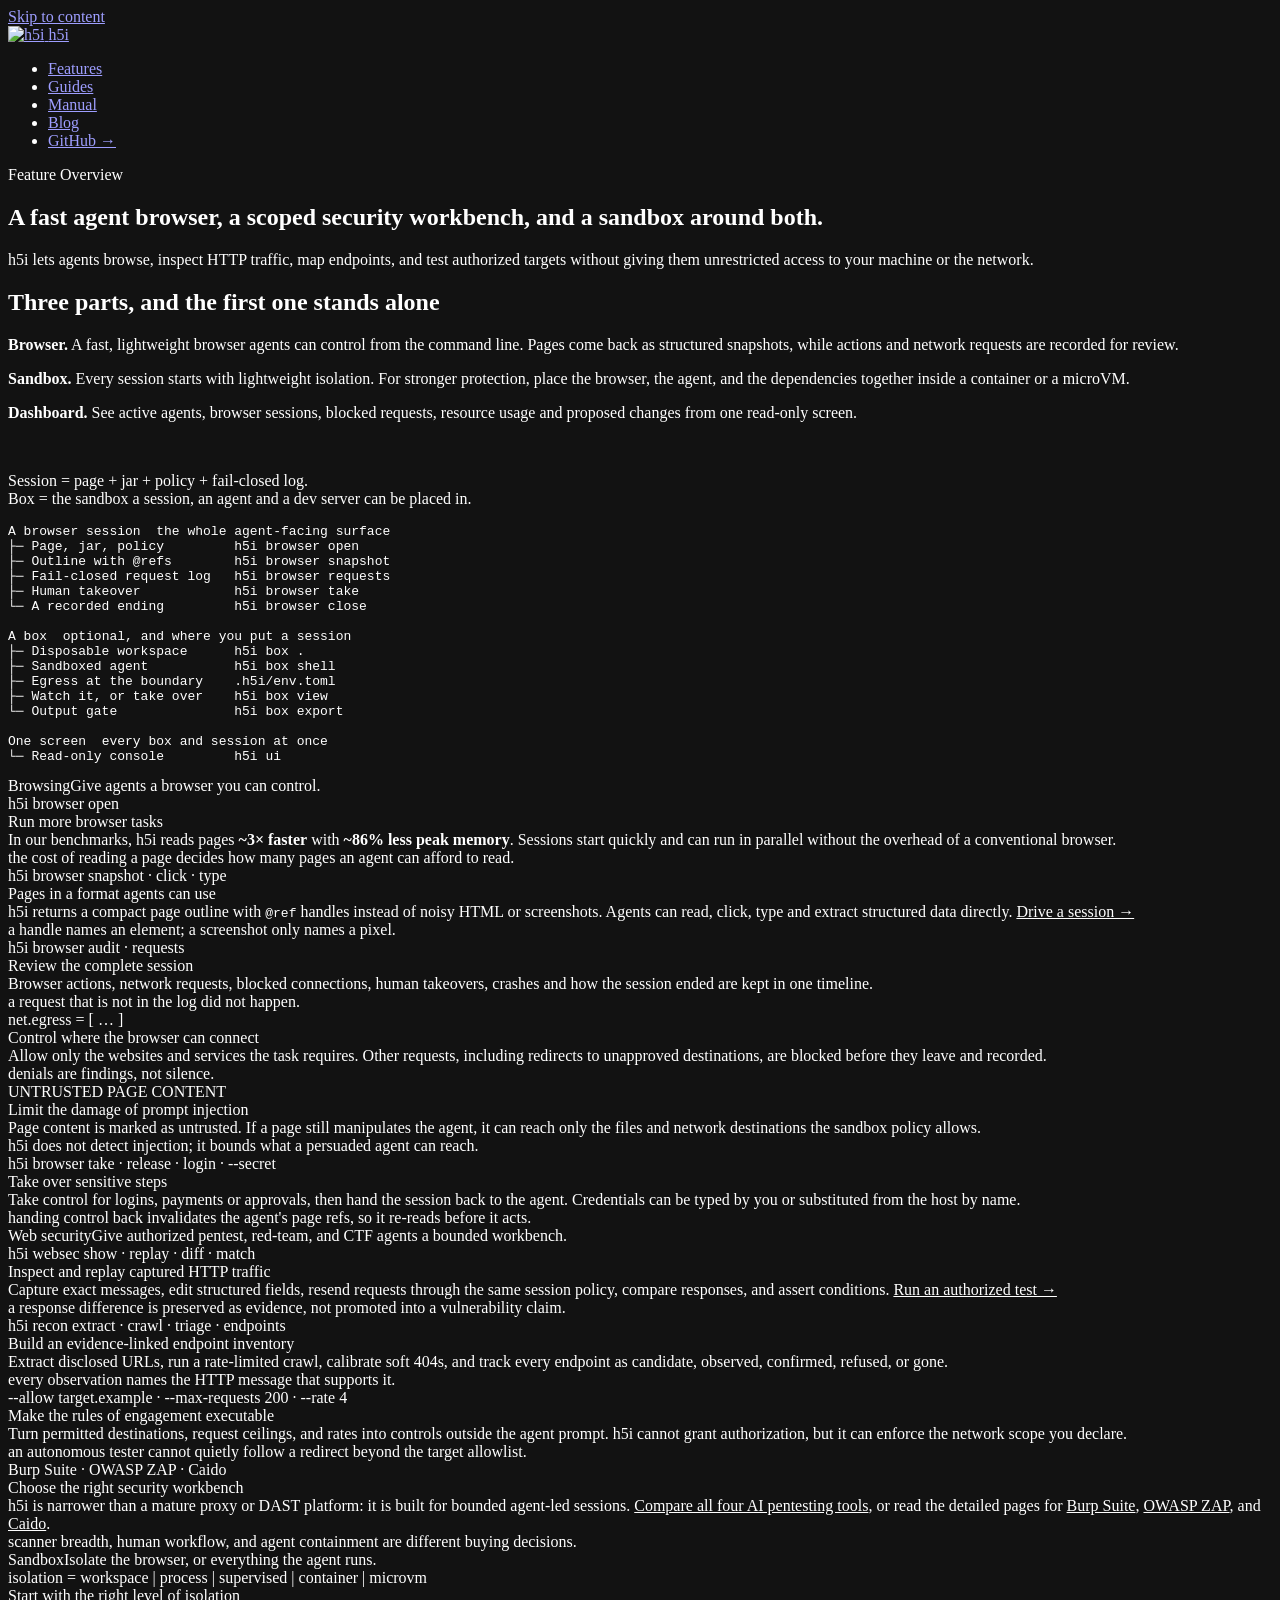
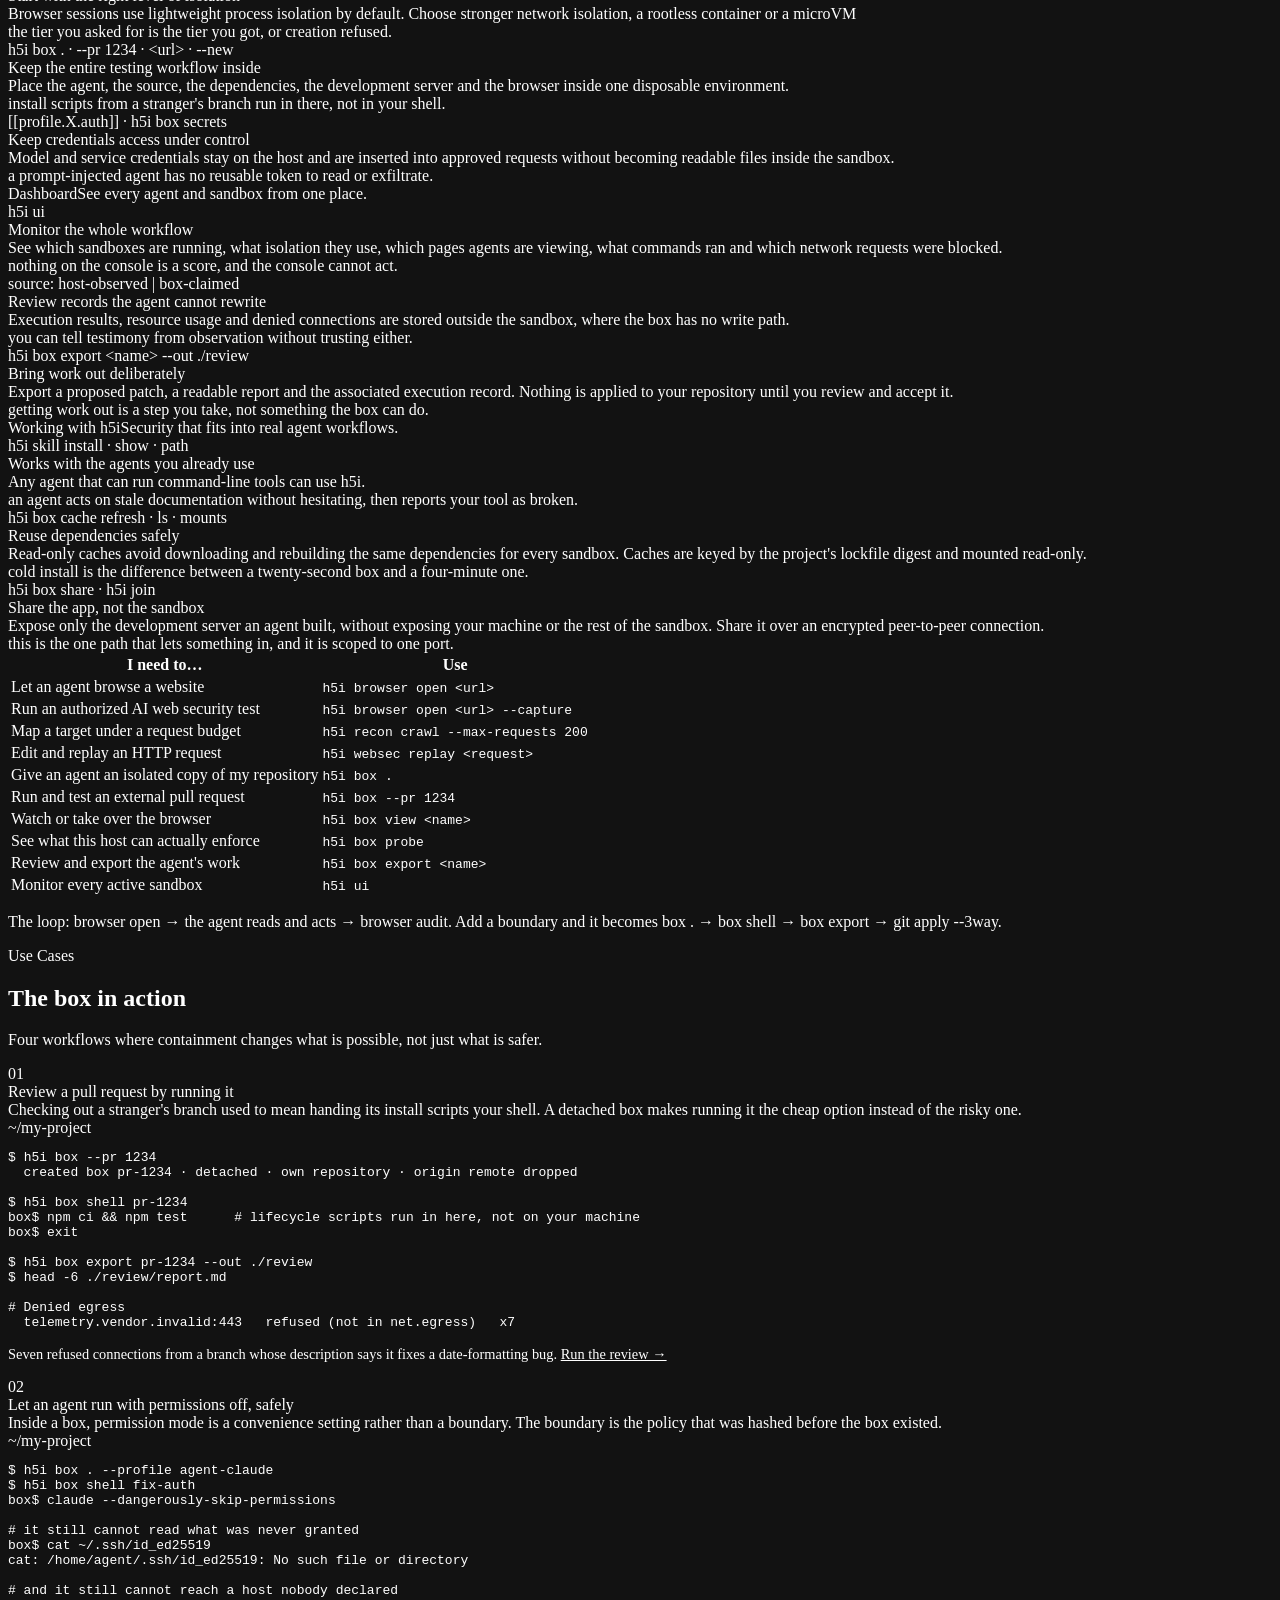
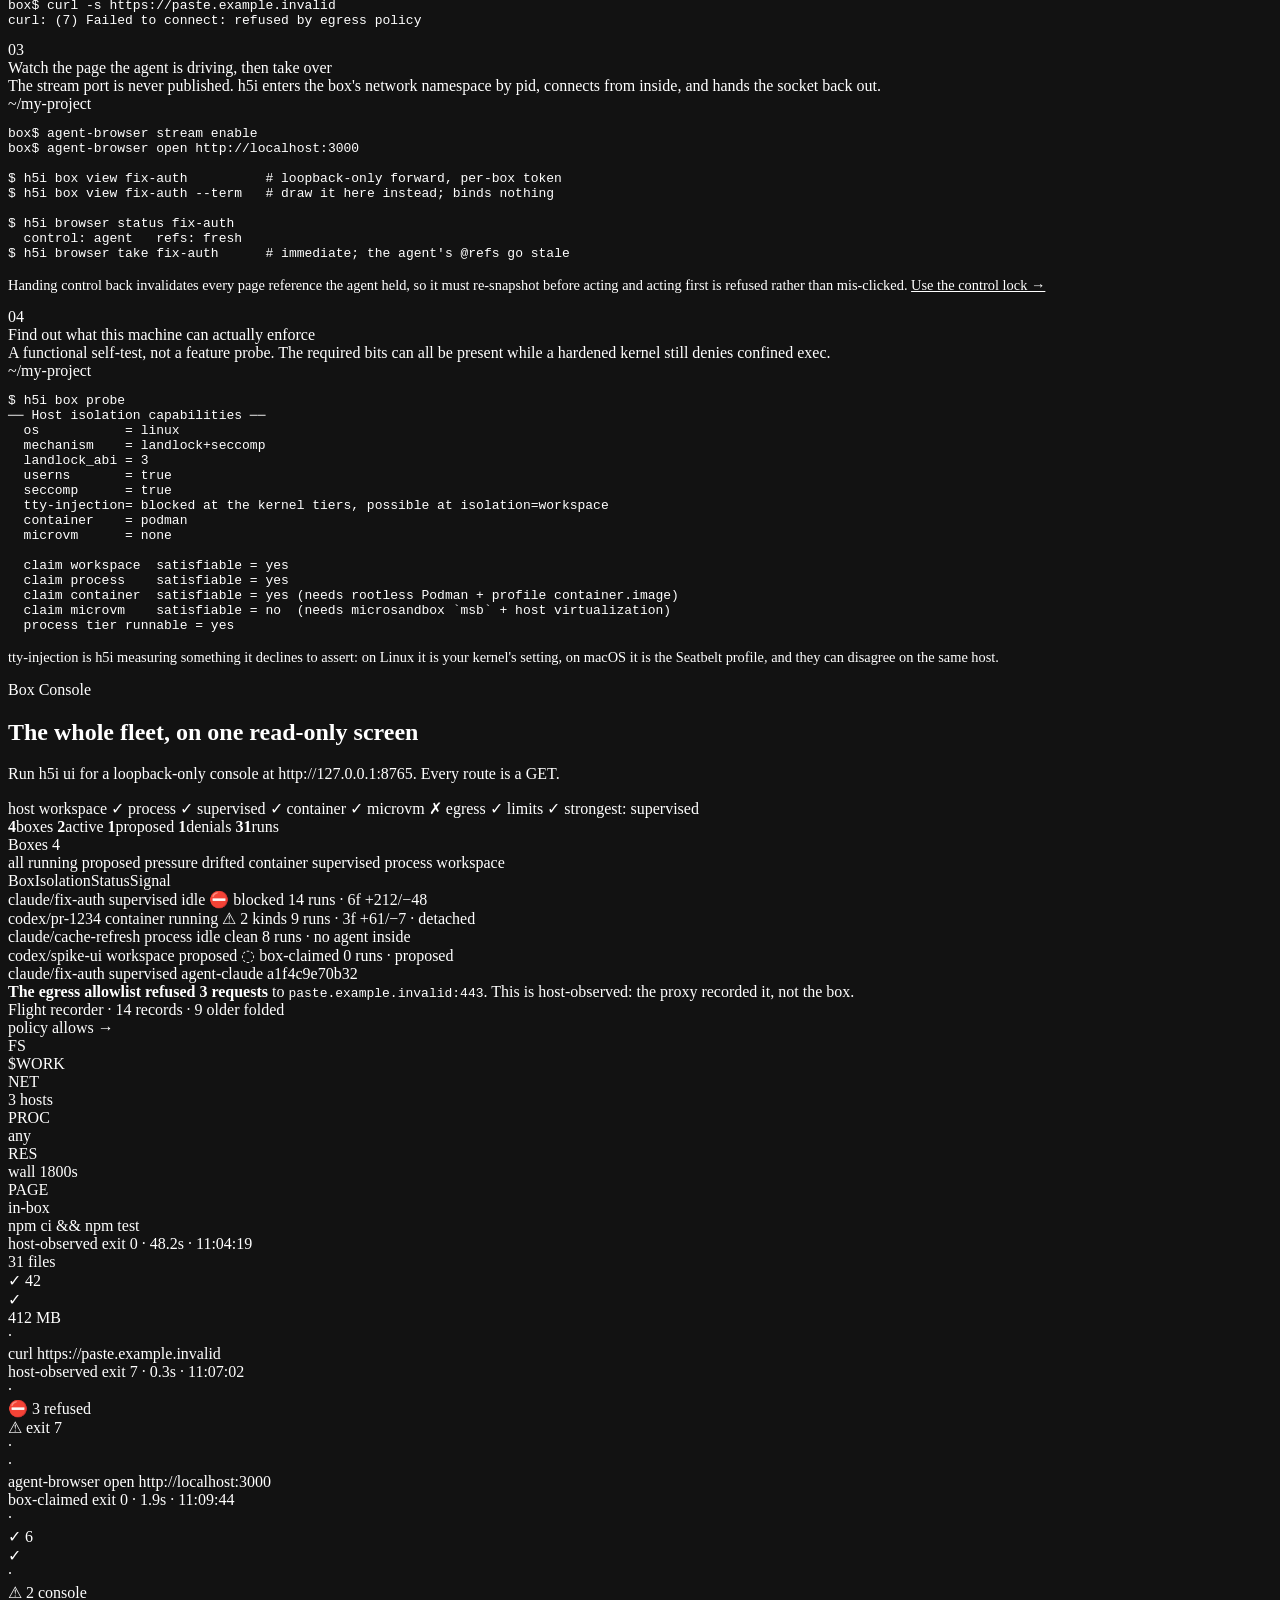
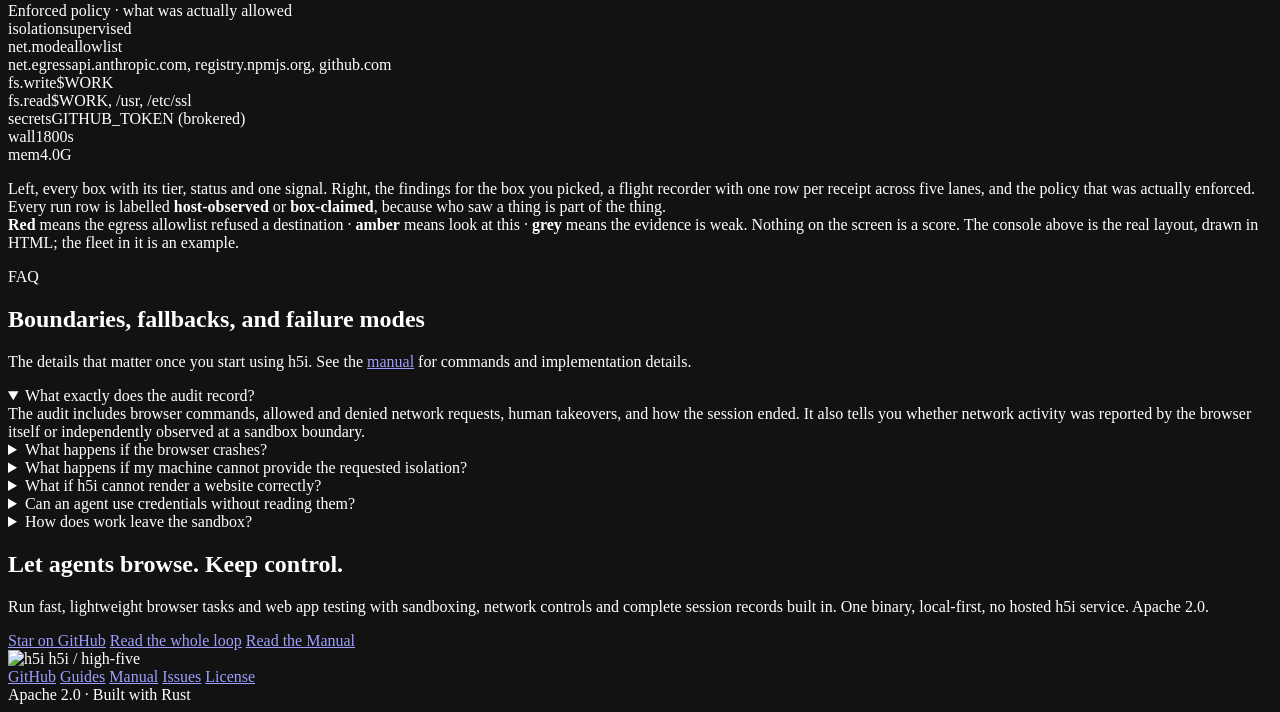
==== docs/features/index.html @ 0cb616af "add blog posts" ====
<!DOCTYPE html>
<html lang="en">
<head>
  <meta charset="UTF-8">
  <meta name="viewport" content="width=device-width, initial-scale=1.0">
  <title>h5i features: agent browser and web security testing</title>
  <meta name="description" content="A browser and HTTP workbench for AI agents: scoped web security testing, evidence-linked recon, request replay, sandboxing, and auditable sessions.">
  <meta name="keywords" content="agent browser, ai web security testing, ai pentesting, red team ai agent, ctf agent, hacking agent sandbox, Burp Suite alternative for agents, OWASP ZAP alternative, Caido alternative, HTTP request replay, endpoint recon, agent sandbox, egress allowlist, prompt injection containment">
  <meta name="author" content="h5i-dev">
  <meta name="theme-color" content="#D21C1C">
  <meta name="color-scheme" content="dark">
  <meta name="robots" content="index, follow, max-image-preview:large, max-snippet:-1">
  <meta name="application-name" content="h5i">
  <link rel="canonical" href="https://h5i.dev/features/">
  <link rel="sitemap" type="application/xml" href="/sitemap.xml">
  <link rel="icon" type="image/png" href="/_static/logo.png">
  <link rel="apple-touch-icon" href="/_static/logo.png">
  <link rel="preload" as="image" href="/_static/logo.png" fetchpriority="high">

  <!-- Open Graph -->
  <meta property="og:type" content="article">
  <meta property="og:site_name" content="h5i">
  <meta property="og:title" content="h5i features: agent browser and web security testing">
  <meta property="og:description" content="A fast, lightweight browser agents control from the command line, with pages returned as structured snapshots and every action and request recorded. Place the session in a sandbox when a task needs a tighter boundary, then review it all from one screen.">
  <meta property="og:url" content="https://h5i.dev/features/">
  <meta property="og:image" content="https://h5i.dev/_static/sandbox-ui-demo.png">
  <meta property="og:image:width" content="2293">
  <meta property="og:image:height" content="901">
  <meta property="og:image:alt" content="The h5i box console: every box with its tier, status and one signal on the left, and on the right the refused-egress finding, a flight recorder of one row per receipt across five lanes, and the policy that was actually enforced">

  <!-- Twitter Card -->
  <meta name="twitter:card" content="summary_large_image">
  <meta name="twitter:title" content="h5i features: agent browser and web security testing">
  <meta name="twitter:description" content="Read pages ~3x faster with ~86% less peak memory, control where the browser can connect, take over the sensitive steps, and review every session from one read-only dashboard.">
  <meta name="twitter:image" content="https://h5i.dev/_static/sandbox-ui-demo.png">
  <meta name="twitter:image:alt" content="The h5i box console: every box with its tier, status and one signal on the left, and on the right the refused-egress finding, a flight recorder of one row per receipt across five lanes, and the policy that was actually enforced">

  <!-- Structured data -->
  <script type="application/ld+json">
{
  "@context": "https://schema.org",
  "@graph": [
    {
      "@type": "Organization",
      "@id": "https://h5i.dev/#org",
      "name": "h5i",
      "url": "https://h5i.dev/",
      "logo": {
        "@type": "ImageObject",
        "url": "https://h5i.dev/_static/logo.png",
        "width": 1280,
        "height": 640
      },
      "sameAs": [
        "https://github.com/h5i-dev/h5i"
      ]
    },
    {
      "@type": "WebSite",
      "@id": "https://h5i.dev/#website",
      "name": "h5i",
      "alternateName": "high-five",
      "url": "https://h5i.dev/",
      "description": "A secure, auditable browser for AI agents: a session an agent drives by id whose every request is policy-checked and recorded before the bytes move, with a sandbox to place it in when the record needs a witness outside the browser.",
      "publisher": {
        "@id": "https://h5i.dev/#org"
      },
      "inLanguage": "en"
    },
    {
      "@type": "SoftwareApplication",
      "@id": "https://h5i.dev/#app",
      "name": "h5i",
      "alternateName": "high-five",
      "applicationCategory": "DeveloperApplication",
      "applicationSubCategory": "Web browser for AI agents",
      "operatingSystem": "Linux, macOS, Windows (WSL2)",
      "description": "A secure, auditable browser for AI agents. An agent drives a session by id and reads the page as a compact outline of @ref handles; the engine is the HTTP client, so every request is checked against the session policy and written down before the bytes move, and a fetch that cannot be recorded is refused. A request that is not in the log did not happen. Sessions run on the host by default, with no containment claimed, and one flag places the same session inside a Landlock, seccomp, container or microVM sandbox, which adds an egress allowlist enforced outside the browser and makes a human takeover a boundary rather than a request.",
      "featureList": [
        "A browser an agent drives by session id: open, snapshot, click, type, take, audit, close",
        "Pages returned as a compact outline with @ref handles instead of raw HTML or screenshots",
        "Policy first, record second, wire third: a fetch that cannot be recorded is refused",
        "A fail-closed request log, so a request that is not in the log did not happen",
        "Denials recorded with their reason, so the log shows what was attempted and not only what succeeded",
        "Page content fenced as untrusted data, with escape sequences never reaching the terminal",
        "Human takeover of a live session, enforced as a boundary once the session is boxed",
        "A credential broker that uses browser, model and SSH credentials without returning them to the agent",
        "Five isolation tiers (workspace, process, supervised, container, microvm) that fail closed",
        "A network egress allowlist enforced outside the browser at L3/L4, or through an L7 proxy",
        "A disposable box holding the code, the toolchain, the dev server and the browser session",
        "An HTTP workbench for captured requests: inspect, edit, replay, diff, match, and sequence",
        "Evidence-linked endpoint recon with bounded crawling, calibration, and explicit states",
        "An output gate: h5i box export writes a reviewable patch, a report and an execution receipt"
      ],
      "keywords": "browser for AI agents, agent browser, auditable browser, headless browser for AI agents, browser automation audit log, agentic browsing, fail-closed request log, egress allowlist, browser session isolation, human takeover, prompt injection containment, AI agent sandbox, microVM isolation, Claude Code, Codex",
      "url": "https://h5i.dev/",
      "downloadUrl": "https://github.com/h5i-dev/h5i",
      "installUrl": "https://github.com/h5i-dev/h5i#install",
      "softwareHelp": "https://h5i.dev/manual/",
      "softwareRequirements": "Rootless Podman for the container tier; microsandbox (msb) and hardware virtualization for the microvm tier",
      "programmingLanguage": "Rust",
      "isAccessibleForFree": true,
      "sameAs": [
        "https://github.com/h5i-dev/h5i"
      ],
      "license": "https://www.apache.org/licenses/LICENSE-2.0",
      "author": {
        "@type": "Person",
        "name": "h5i-dev"
      },
      "publisher": {
        "@id": "https://h5i.dev/#org"
      },
      "offers": {
        "@type": "Offer",
        "price": "0",
        "priceCurrency": "USD"
      }
    },
    {
      "@type": "FAQPage",
      "@id": "https://h5i.dev/features/#faq",
      "mainEntity": [
        {
          "@type": "Question",
          "name": "What exactly does the audit record?",
          "acceptedAnswer": {
            "@type": "Answer",
            "text": "The audit includes browser commands, allowed and denied network requests, human takeovers, and how the session ended. It also tells you whether network activity was reported by the browser itself or independently observed at a sandbox boundary."
          }
        },
        {
          "@type": "Question",
          "name": "What happens if the browser crashes?",
          "acceptedAnswer": {
            "@type": "Answer",
            "text": "The session is recorded as died, and later commands are refused instead of silently starting another browser. You can restore its storage into a new session, with the relationship between the two recorded."
          }
        },
        {
          "@type": "Question",
          "name": "What happens if my machine cannot provide the requested isolation?",
          "acceptedAnswer": {
            "@type": "Answer",
            "text": "An explicitly requested isolation tier is never silently downgraded: the sandbox is not created. h5i box probe shows what the current machine can enforce, while auto selects the strongest available tier."
          }
        },
        {
          "@type": "Question",
          "name": "What if h5i cannot render a website correctly?",
          "acceptedAnswer": {
            "@type": "Answer",
            "text": "You can run Chromium inside an h5i sandbox for websites that require unsupported browser APIs. The sandbox still limits filesystem and network access, but h5i's engine-level request record and enforced browser takeover are not available."
          }
        },
        {
          "@type": "Question",
          "name": "Can an agent use credentials without reading them?",
          "acceptedAnswer": {
            "@type": "Answer",
            "text": "Yes. The agent can name a browser credential without receiving its value, and model or service API keys can remain on the host and be added only to approved requests. A human can also take over the browser to complete a login."
          }
        },
        {
          "@type": "Question",
          "name": "How does work leave the sandbox?",
          "acceptedAnswer": {
            "@type": "Answer",
            "text": "h5i box export produces a patch, a readable report, and an execution receipt for review. Nothing is applied automatically, and sandboxes created from external URLs or pull requests cannot write directly into your repository."
          }
        }
      ]
    },
    {
      "@type": "WebPage",
      "@id": "https://h5i.dev/features/#webpage",
      "url": "https://h5i.dev/features/",
      "isPartOf": {
        "@id": "https://h5i.dev/#website"
      },
      "about": {
        "@id": "https://h5i.dev/#app"
      },
      "primaryImageOfPage": "https://h5i.dev/_static/sandbox-ui-demo.png",
      "inLanguage": "en"
    }
  ]
}
  </script>

  <link rel="preconnect" href="https://fonts.googleapis.com">
  <link rel="preconnect" href="https://fonts.gstatic.com" crossorigin>
  <link rel="preload" as="style" href="https://fonts.googleapis.com/css2?family=Archivo:wght@700;800;900&family=Space+Grotesk:wght@300;400;500;700&family=Space+Mono:wght@400;700&display=swap">
  <link href="https://fonts.googleapis.com/css2?family=Archivo:wght@700;800;900&family=Space+Grotesk:wght@300;400;500;700&family=Space+Mono:wght@400;700&display=swap" rel="stylesheet" media="print" onload="this.media='all'">
  <noscript><link href="https://fonts.googleapis.com/css2?family=Archivo:wght@700;800;900&family=Space+Grotesk:wght@300;400;500;700&family=Space+Mono:wght@400;700&display=swap" rel="stylesheet"></noscript>
  <link rel="stylesheet" href="/_static/blog.css?v=3fac769d8f">
  <link rel="stylesheet" href="/_static/console-mock.css?v=d3dbcad9d5">
  <script type="application/ld+json">
  {"@context":"https://schema.org","@type":"BreadcrumbList","itemListElement":[{"@type":"ListItem","position":1,"name":"Home","item":"https://h5i.dev/"},{"@type":"ListItem","position":2,"name":"Features","item":"https://h5i.dev/features/"}]}
  </script>
  <script type="application/ld+json">
  {"@context":"https://schema.org","@type":"ItemList","name":"h5i features: the agent browser, the sandbox around it, and one dashboard over both","itemListElement":[
    {"@type":"ListItem","position":1,"name":"A fast, lightweight browser (h5i browser open): ~3x faster page reads with ~86% less peak memory in benchmarks on simple websites"},
    {"@type":"ListItem","position":2,"name":"Pages as structured snapshots (h5i browser snapshot): a compact outline with @ref handles instead of raw HTML or screenshots"},
    {"@type":"ListItem","position":3,"name":"A fail-closed session record (h5i browser audit): actions, requests, blocked connections, human takeovers and how the session ended, in one timeline"},
    {"@type":"ListItem","position":4,"name":"Egress control (net.egress): only the sites the task needs; redirects out of the allowlist are blocked before they leave and recorded with the reason"},
    {"@type":"ListItem","position":5,"name":"Human takeover (h5i browser take, login, --secret): drive the logins, payments and approvals yourself; credentials are used without returning to the model"},
    {"@type":"ListItem","position":6,"name":"Five isolation tiers (workspace, process, supervised, container, microvm): auto picks the strongest the host can run; an explicit tier fails closed"},
    {"@type":"ListItem","position":7,"name":"The whole workflow inside (h5i box . / --pr / <url>): agent, code, dependencies, dev server and browser in one disposable environment"},
    {"@type":"ListItem","position":8,"name":"Credentials that stay on the host: injected into approved requests, never readable files inside the sandbox"},
    {"@type":"ListItem","position":9,"name":"Box console (h5i ui): every sandbox, session, blocked request and proposed change on one read-only screen; every route is a GET"},
    {"@type":"ListItem","position":10,"name":"Output gate (h5i box export): a path-validated patch, a report, and an execution receipt; the only way out"}
  ]}
  </script>
  <link rel="stylesheet" href="/_static/highlight.css?v=45984d5155">
</head>
<body>


<a class="skip-link" href="#features">Skip to content</a>
<div class="scroll-progress" id="scroll-progress"></div>

<!-- ── Nav ──────────────────────────────────────────────────── -->
<nav>
  <a class="nav-logo" href="/">
    <img src="/_static/logo.png" alt="h5i">
    <span>h5i</span>
  </a>
  <ul class="nav-links">
    <li><a href="/features/">Features</a></li>
    <li><a href="/guides/">Guides</a></li>
    <li><a href="/manual/">Manual</a></li>
    <li><a href="/blog/">Blog</a></li>
    <li><a href="https://github.com/h5i-dev/h5i" class="nav-cta">GitHub &rarr;</a></li>
  </ul>
</nav>


<!-- ── Features ──────────────────────────────────────────────── -->
<section id="features" tabindex="-1">
  <div class="container">
    <div class="section-head reveal">
      <span class="section-tag">Feature Overview</span>
      <h1 class="section-title">A fast agent browser, a scoped security workbench, and a sandbox around both.</h1>
      <p class="section-sub">h5i lets agents browse, inspect HTTP traffic, map endpoints, and test authorized targets without giving them unrestricted access to your machine or the network.</p>
      <div class="divider"></div>
    </div>

    <!-- The three parts, beside the commands that reach them -->
    <div class="ws-def reveal">
      <div class="ws-def-text">
        <h2>Three parts, and the first one stands alone</h2>
        <p><strong style="color:var(--ink)">Browser.</strong> A fast, lightweight browser agents can control from the command line. Pages come back as structured snapshots, while actions and network requests are recorded for review.</p>
        <p><strong style="color:var(--ink)">Sandbox.</strong> Every session starts with lightweight isolation. For stronger protection, place the browser, the agent, and the dependencies together inside a container or a microVM.</p>
        <p><strong style="color:var(--ink)">Dashboard.</strong> See active agents, browser sessions, blocked requests, resource usage and proposed changes from one read-only screen.</p>
	<br><p class="ws-eq">Session = page + jar + policy + fail-closed log.<br>Box = the sandbox a session, an agent and a dev server can be placed in.</p>
      </div>
      <div class="ws-stack">
<pre><span class="wk-root">A browser session</span>  <span class="wk-cmd">the whole agent-facing surface</span>
├─ Page, jar, policy         <span class="wk-cmd">h5i browser open</span>
├─ Outline with @refs        <span class="wk-cmd">h5i browser snapshot</span>
├─ Fail-closed request log   <span class="wk-cmd">h5i browser requests</span>
├─ Human takeover            <span class="wk-cmd">h5i browser take</span>
└─ A recorded ending         <span class="wk-cmd">h5i browser close</span>

<span class="wk-root">A box</span>  <span class="wk-cmd">optional, and where you put a session</span>
├─ Disposable workspace      <span class="wk-cmd">h5i box .</span>
├─ Sandboxed agent           <span class="wk-cmd">h5i box shell</span>
├─ Egress at the boundary    <span class="wk-cmd">.h5i/env.toml</span>
├─ Watch it, or take over    <span class="wk-cmd">h5i box view</span>
└─ Output gate               <span class="wk-cmd">h5i box export</span>

<span class="wk-root">One screen</span>  <span class="wk-cmd">every box and session at once</span>
└─ Read-only console         <span class="wk-cmd">h5i ui</span></pre>
      </div>
    </div>

    <div class="feat-grid">
      <!-- ── Browsing ────────────────────────────────────── -->
      <div class="pillar-tag reveal" id="browsing">Browsing<span>Give agents a browser you can control.</span></div>
      <div class="feat-card flagship reveal">
        <span class="feat-cmd">h5i browser open</span>
        <div class="feat-name">Run more browser tasks</div>
        <div class="feat-desc">In our benchmarks, h5i reads pages <strong>~3&times; faster</strong> with <strong>~86% less peak memory</strong>. Sessions start quickly and can run in parallel without the overhead of a conventional browser.</div>
        <div class="feat-proves">the cost of reading a page decides how many pages an agent can afford to read.</div>
      </div>
      <div class="feat-card reveal">
        <span class="feat-cmd">h5i browser snapshot &#183; click &#183; type</span>
        <div class="feat-name">Pages in a format agents can use</div>
        <div class="feat-desc">h5i returns a compact page outline with <code>@ref</code> handles instead of noisy HTML or screenshots. Agents can read, click, type and extract structured data directly. <a href="/guides/drive-a-browser-session/" style="color:var(--red-text)">Drive a session &#8594;</a></div>
        <div class="feat-proves">a handle names an element; a screenshot only names a pixel.</div>
      </div>
      <div class="feat-card reveal">
        <span class="feat-cmd">h5i browser audit &#183; requests</span>
        <div class="feat-name">Review the complete session</div>
        <div class="feat-desc">Browser actions, network requests, blocked connections, human takeovers, crashes and how the session ended are kept in one timeline.</div>
        <div class="feat-proves">a request that is not in the log did not happen.</div>
      </div>
      <div class="feat-card reveal">
        <span class="feat-cmd">net.egress = [ &hellip; ]</span>
        <div class="feat-name">Control where the browser can connect</div>
        <div class="feat-desc">Allow only the websites and services the task requires. Other requests, including redirects to unapproved destinations, are blocked before they leave and recorded.</div>
        <div class="feat-proves">denials are findings, not silence.</div>
      </div>
      <div class="feat-card reveal">
        <span class="feat-cmd">UNTRUSTED PAGE CONTENT</span>
        <div class="feat-name">Limit the damage of prompt injection</div>
        <div class="feat-desc">Page content is marked as untrusted. If a page still manipulates the agent, it can reach only the files and network destinations the sandbox policy allows.</div>
        <div class="feat-proves">h5i does not detect injection; it bounds what a persuaded agent can reach.</div>
      </div>
      <div class="feat-card reveal">
        <span class="feat-cmd">h5i browser take &#183; release &#183; login &#183; --secret</span>
        <div class="feat-name">Take over sensitive steps</div>
        <div class="feat-desc">Take control for logins, payments or approvals, then hand the session back to the agent. Credentials can be typed by you or substituted from the host by name.</div>
        <div class="feat-proves">handing control back invalidates the agent&#39;s page refs, so it re-reads before it acts.</div>
      </div>

      <!-- ── Web security ────────────────────────────────── -->
      <div class="pillar-tag reveal" id="web-security">Web security<span>Give authorized pentest, red-team, and CTF agents a bounded workbench.</span></div>
      <div class="feat-card flagship reveal">
        <span class="feat-cmd">h5i websec show &#183; replay &#183; diff &#183; match</span>
        <div class="feat-name">Inspect and replay captured HTTP traffic</div>
        <div class="feat-desc">Capture exact messages, edit structured fields, resend requests through the same session policy, compare responses, and assert conditions. <a href="/guides/authorized-web-security-testing/" style="color:var(--red-text)">Run an authorized test &#8594;</a></div>
        <div class="feat-proves">a response difference is preserved as evidence, not promoted into a vulnerability claim.</div>
      </div>
      <div class="feat-card reveal">
        <span class="feat-cmd">h5i recon extract &#183; crawl &#183; triage &#183; endpoints</span>
        <div class="feat-name">Build an evidence-linked endpoint inventory</div>
        <div class="feat-desc">Extract disclosed URLs, run a rate-limited crawl, calibrate soft 404s, and track every endpoint as candidate, observed, confirmed, refused, or gone.</div>
        <div class="feat-proves">every observation names the HTTP message that supports it.</div>
      </div>
      <div class="feat-card reveal">
        <span class="feat-cmd">--allow target.example &#183; --max-requests 200 &#183; --rate 4</span>
        <div class="feat-name">Make the rules of engagement executable</div>
        <div class="feat-desc">Turn permitted destinations, request ceilings, and rates into controls outside the agent prompt. h5i cannot grant authorization, but it can enforce the network scope you declare.</div>
        <div class="feat-proves">an autonomous tester cannot quietly follow a redirect beyond the target allowlist.</div>
      </div>
      <div class="feat-card reveal">
        <span class="feat-cmd">Burp Suite &#183; OWASP ZAP &#183; Caido</span>
        <div class="feat-name">Choose the right security workbench</div>
        <div class="feat-desc">h5i is narrower than a mature proxy or DAST platform: it is built for bounded agent-led sessions. <a href="/blog/ai-pentesting-tools/" style="color:var(--red-text)">Compare all four AI pentesting tools</a>, or read the detailed pages for <a href="/blog/burp-suite-vs-h5i-for-ai-agents/" style="color:var(--red-text)">Burp Suite</a>, <a href="/blog/owasp-zap-vs-h5i-for-ai-agents/" style="color:var(--red-text)">OWASP ZAP</a>, and <a href="/blog/caido-vs-h5i-for-ai-agents/" style="color:var(--red-text)">Caido</a>.</div>
        <div class="feat-proves">scanner breadth, human workflow, and agent containment are different buying decisions.</div>
      </div>

      <!-- ── Sandbox ─────────────────────────────────────── -->
      <div class="pillar-tag reveal" id="sandbox">Sandbox<span>Isolate the browser, or everything the agent runs.</span></div>
      <div class="feat-card flagship reveal">
        <span class="feat-cmd">isolation = workspace | process | supervised | container | microvm</span>
        <div class="feat-name">Start with the right level of isolation</div>
        <div class="feat-desc">Browser sessions use lightweight process isolation by default. Choose stronger network isolation, a rootless container or a microVM</div>
        <div class="feat-proves">the tier you asked for is the tier you got, or creation refused.</div>
      </div>
      <div class="feat-card reveal">
        <span class="feat-cmd">h5i box . &#183; --pr 1234 &#183; &lt;url&gt; &#183; --new</span>
        <div class="feat-name">Keep the entire testing workflow inside</div>
        <div class="feat-desc">Place the agent, the source, the dependencies, the development server and the browser inside one disposable environment.</div>
        <div class="feat-proves">install scripts from a stranger&#39;s branch run in there, not in your shell.</div>
      </div>
      <div class="feat-card reveal">
        <span class="feat-cmd">[[profile.X.auth]] &#183; h5i box secrets</span>
        <div class="feat-name">Keep credentials access under control</div>
        <div class="feat-desc">Model and service credentials stay on the host and are inserted into approved requests without becoming readable files inside the sandbox.</div>
        <div class="feat-proves">a prompt-injected agent has no reusable token to read or exfiltrate.</div>
      </div>

      <!-- ── Dashboard ───────────────────────────────────── -->
      <div class="pillar-tag reveal" id="dashboard-features">Dashboard<span>See every agent and sandbox from one place.</span></div>
      <div class="feat-card reveal">
        <span class="feat-cmd">h5i ui</span>
        <div class="feat-name">Monitor the whole workflow</div>
        <div class="feat-desc">See which sandboxes are running, what isolation they use, which pages agents are viewing, what commands ran and which network requests were blocked.</div>
        <div class="feat-proves">nothing on the console is a score, and the console cannot act.</div>
      </div>
      <div class="feat-card reveal">
        <span class="feat-cmd">source: host-observed | box-claimed</span>
        <div class="feat-name">Review records the agent cannot rewrite</div>
        <div class="feat-desc">Execution results, resource usage and denied connections are stored outside the sandbox, where the box has no write path.</div>
        <div class="feat-proves">you can tell testimony from observation without trusting either.</div>
      </div>
      <div class="feat-card reveal">
        <span class="feat-cmd">h5i box export &lt;name&gt; --out ./review</span>
        <div class="feat-name">Bring work out deliberately</div>
        <div class="feat-desc">Export a proposed patch, a readable report and the associated execution record. Nothing is applied to your repository until you review and accept it.</div>
        <div class="feat-proves">getting work out is a step you take, not something the box can do.</div>
      </div>

      <!-- ── Working with h5i ────────────────────────────── -->
      <div class="pillar-tag reveal" id="working">Working with h5i<span>Security that fits into real agent workflows.</span></div>
      <div class="feat-card reveal">
        <span class="feat-cmd">h5i skill install &#183; show &#183; path</span>
        <div class="feat-name">Works with the agents you already use</div>
        <div class="feat-desc">Any agent that can run command-line tools can use h5i.</div>
        <div class="feat-proves">an agent acts on stale documentation without hesitating, then reports your tool as broken.</div>
      </div>
      <div class="feat-card reveal">
        <span class="feat-cmd">h5i box cache refresh &#183; ls &#183; mounts</span>
        <div class="feat-name">Reuse dependencies safely</div>
        <div class="feat-desc">Read-only caches avoid downloading and rebuilding the same dependencies for every sandbox. Caches are keyed by the project&#39;s lockfile digest and mounted read-only.</div>
        <div class="feat-proves">cold install is the difference between a twenty-second box and a four-minute one.</div>
      </div>
      <div class="feat-card reveal">
        <span class="feat-cmd">h5i box share &#183; h5i join</span>
        <div class="feat-name">Share the app, not the sandbox</div>
        <div class="feat-desc">Expose only the development server an agent built, without exposing your machine or the rest of the sandbox. Share it over an encrypted peer-to-peer connection.</div>
        <div class="feat-proves">this is the one path that lets something in, and it is scoped to one port.</div>
      </div>
    </div>

    <!-- Which command should I use? -->
    <div class="pick-table reveal">
      <table>
        <thead>
          <tr><th>I need to&hellip;</th><th>Use</th></tr>
        </thead>
        <tbody>
          <tr><td>Let an agent browse a website</td><td><code>h5i browser open &lt;url&gt;</code></td></tr>
          <tr><td>Run an authorized AI web security test</td><td><code>h5i browser open &lt;url&gt; --capture</code></td></tr>
          <tr><td>Map a target under a request budget</td><td><code>h5i recon crawl --max-requests 200</code></td></tr>
          <tr><td>Edit and replay an HTTP request</td><td><code>h5i websec replay &lt;request&gt;</code></td></tr>
          <tr><td>Give an agent an isolated copy of my repository</td><td><code>h5i box .</code></td></tr>
          <tr><td>Run and test an external pull request</td><td><code>h5i box --pr 1234</code></td></tr>
          <tr><td>Watch or take over the browser</td><td><code>h5i box view &lt;name&gt;</code></td></tr>
          <tr><td>See what this host can actually enforce</td><td><code>h5i box probe</code></td></tr>
          <tr><td>Review and export the agent&#39;s work</td><td><code>h5i box export &lt;name&gt;</code></td></tr>
          <tr><td>Monitor every active sandbox</td><td><code>h5i ui</code></td></tr>
        </tbody>
      </table>
    </div>
    <p class="pick-cap reveal">The loop: <code style="font-family:var(--mono);color:var(--red-text)">browser open</code> &#8594; the agent reads and acts &#8594; <code style="font-family:var(--mono);color:var(--red-text)">browser audit</code>. Add a boundary and it becomes <code style="font-family:var(--mono);color:var(--red-text)">box .</code> &#8594; <code style="font-family:var(--mono);color:var(--red-text)">box shell</code> &#8594; <code style="font-family:var(--mono);color:var(--red-text)">box export</code> &#8594; <code style="font-family:var(--mono);color:var(--red-text)">git apply --3way</code>.</p>
  </div>
</section>
<!-- ── Use Cases ─────────────────────────────────────────────── -->
<section id="usecases">
  <div class="container">
    <div class="section-head reveal">
      <span class="section-tag">Use Cases</span>
      <h2 class="section-title">The box in action</h2>
      <p class="section-sub">Four workflows where containment changes what is possible, not just what is safer.</p>
      <div class="divider"></div>
    </div>

    <!-- 1 -->
    <div class="usecase reveal">
      <div class="usecase-header">
        <div class="usecase-num">01</div>
        <div>
          <div class="usecase-title">Review a pull request by running it</div>
          <div class="usecase-sub">Checking out a stranger's branch used to mean handing its install scripts your shell. A detached box makes running it the cheap option instead of the risky one.</div>
        </div>
      </div>
      <div class="terminal">
        <div class="terminal-bar">
          <div class="dot dot-r"></div><div class="dot dot-y"></div><div class="dot dot-g"></div>
          <span class="terminal-path">~/my-project</span>
        </div>
        <div class="terminal-body"><pre><span class="t-prompt">$</span> <span class="t-cmd">h5i box --pr 1234</span>
  <span class="t-out">created box pr-1234 &#183; </span><span class="t-ai">detached</span><span class="t-out"> &#183; own repository &#183; origin remote dropped</span>

<span class="t-prompt">$</span> <span class="t-cmd">h5i box shell pr-1234</span>
<span class="t-ai">box$</span> <span class="t-cmd">npm ci &amp;&amp; npm test</span>      <span class="t-cmt"># lifecycle scripts run in here, not on your machine</span>
<span class="t-ai">box$</span> <span class="t-cmd">exit</span>

<span class="t-prompt">$</span> <span class="t-cmd">h5i box export pr-1234 --out ./review</span>
<span class="t-prompt">$</span> <span class="t-cmd">head -6 ./review/report.md</span>

<span class="t-bold"># Denied egress</span>
<span class="t-red">  telemetry.vendor.invalid:443   refused (not in net.egress)   x7</span></pre></div>
      </div>
      <p style="margin-top:1rem;color:var(--text-dim);font-size:0.9rem">Seven refused connections from a branch whose description says it fixes a date-formatting bug. <a href="/guides/review-a-pull-request/" style="color:var(--red-text)">Run the review &#8594;</a></p>
    </div>

    <!-- 2 -->
    <div class="usecase reveal">
      <div class="usecase-header">
        <div class="usecase-num">02</div>
        <div>
          <div class="usecase-title">Let an agent run with permissions off, safely</div>
          <div class="usecase-sub">Inside a box, permission mode is a convenience setting rather than a boundary. The boundary is the policy that was hashed before the box existed.</div>
        </div>
      </div>
      <div class="terminal">
        <div class="terminal-bar">
          <div class="dot dot-r"></div><div class="dot dot-y"></div><div class="dot dot-g"></div>
          <span class="terminal-path">~/my-project</span>
        </div>
        <div class="terminal-body"><pre><span class="t-prompt">$</span> <span class="t-cmd">h5i box . --profile agent-claude</span>
<span class="t-prompt">$</span> <span class="t-cmd">h5i box shell fix-auth</span>
<span class="t-ai">box$</span> <span class="t-cmd">claude --dangerously-skip-permissions</span>

<span class="t-cmt"># it still cannot read what was never granted</span>
<span class="t-ai">box$</span> <span class="t-cmd">cat ~/.ssh/id_ed25519</span>
<span class="t-red">cat: /home/agent/.ssh/id_ed25519: No such file or directory</span>

<span class="t-cmt"># and it still cannot reach a host nobody declared</span>
<span class="t-ai">box$</span> <span class="t-cmd">curl -s https://paste.example.invalid</span>
<span class="t-red">curl: (7) Failed to connect: refused by egress policy</span></pre></div>
      </div>
    </div>

    <!-- 3 -->
    <div class="usecase reveal">
      <div class="usecase-header">
        <div class="usecase-num">03</div>
        <div>
          <div class="usecase-title">Watch the page the agent is driving, then take over</div>
          <div class="usecase-sub">The stream port is never published. h5i enters the box's network namespace by pid, connects from inside, and hands the socket back out.</div>
        </div>
      </div>
      <div class="terminal">
        <div class="terminal-bar">
          <div class="dot dot-r"></div><div class="dot dot-y"></div><div class="dot dot-g"></div>
          <span class="terminal-path">~/my-project</span>
        </div>
        <div class="terminal-body"><pre><span class="t-ai">box$</span> <span class="t-cmd">agent-browser stream enable</span>
<span class="t-ai">box$</span> <span class="t-cmd">agent-browser open http://localhost:3000</span>

<span class="t-prompt">$</span> <span class="t-cmd">h5i box view fix-auth</span>          <span class="t-cmt"># loopback-only forward, per-box token</span>
<span class="t-prompt">$</span> <span class="t-cmd">h5i box view fix-auth --term</span>   <span class="t-cmt"># draw it here instead; binds nothing</span>

<span class="t-prompt">$</span> <span class="t-cmd">h5i browser status fix-auth</span>
  <span class="t-out">control: </span><span class="t-ai">agent</span><span class="t-out">   refs: fresh</span>
<span class="t-prompt">$</span> <span class="t-cmd">h5i browser take fix-auth</span>      <span class="t-cmt"># immediate; the agent's @refs go stale</span></pre></div>
      </div>
      <p style="margin-top:1rem;color:var(--text-dim);font-size:0.9rem">Handing control back invalidates every page reference the agent held, so it must re-snapshot before acting and acting first is refused rather than mis-clicked. <a href="/guides/watch-the-browser/" style="color:var(--red-text)">Use the control lock &#8594;</a></p>
    </div>

    <!-- 4 -->
    <div class="usecase reveal">
      <div class="usecase-header">
        <div class="usecase-num">04</div>
        <div>
          <div class="usecase-title">Find out what this machine can actually enforce</div>
          <div class="usecase-sub">A functional self-test, not a feature probe. The required bits can all be present while a hardened kernel still denies confined exec.</div>
        </div>
      </div>
      <div class="terminal">
        <div class="terminal-bar">
          <div class="dot dot-r"></div><div class="dot dot-y"></div><div class="dot dot-g"></div>
          <span class="terminal-path">~/my-project</span>
        </div>
        <div class="terminal-body"><pre><span class="t-prompt">$</span> <span class="t-cmd">h5i box probe</span>
<span class="t-bold">── Host isolation capabilities ──</span>
  <span class="t-out">os           = linux</span>
  <span class="t-out">mechanism    = landlock+seccomp</span>
  <span class="t-out">landlock_abi = 3</span>
  <span class="t-out">userns       = true</span>
  <span class="t-out">seccomp      = true</span>
  <span class="t-warn">tty-injection= blocked at the kernel tiers, possible at isolation=workspace</span>
  <span class="t-out">container    = podman</span>
  <span class="t-out">microvm      = none</span>

  <span class="t-out">claim workspace  satisfiable = </span><span class="t-pass">yes</span>
  <span class="t-out">claim process    satisfiable = </span><span class="t-pass">yes</span>
  <span class="t-out">claim container  satisfiable = </span><span class="t-pass">yes</span><span class="t-out"> (needs rootless Podman + profile container.image)</span>
  <span class="t-out">claim microvm    satisfiable = </span><span class="t-red">no</span><span class="t-out">  (needs microsandbox `msb` + host virtualization)</span>
  <span class="t-out">process tier runnable = </span><span class="t-pass">yes</span></pre></div>
      </div>
      <p style="margin-top:1rem;color:var(--text-dim);font-size:0.9rem"><code style="font-family:var(--mono);color:var(--red-text)">tty-injection</code> is h5i measuring something it declines to assert: on Linux it is your kernel's setting, on macOS it is the Seatbelt profile, and they can disagree on the same host.</p>
    </div>

  </div>
</section>

<!-- ── Console ───────────────────────────────────────────────── -->
<section id="dashboard">
  <div class="container">
    <div class="section-head reveal">
      <span class="section-tag">Box Console</span>
      <h2 class="section-title">The whole fleet, on one read-only screen</h2>
      <p class="section-sub">Run <code style="font-family:var(--mono);color:var(--red-text)">h5i ui</code> for a loopback-only console at <code style="font-family:var(--mono);color:var(--red-text)">http://127.0.0.1:8765</code>. Every route is a <code style="font-family:var(--mono);color:var(--red-text)">GET</code>.</p>
      <div class="divider"></div>
    </div>
    <div class="console-plate">
      <div class="console" role="img" aria-label="The h5i box console: a top strip of what this host can enforce and fleet vitals, the fleet on the left with each box's tier, status and one signal, and on the right one box's findings, its flight recorder across five lanes, and the policy that was actually enforced.">

        <!-- top strip: what the host can actually enforce, then fleet vitals -->
        <div class="console-strip">
          <div class="grp">
            <span class="console-label">host</span>
            <span class="console-tag ok">workspace &#10003;</span>
            <span class="console-tag ok">process &#10003;</span>
            <span class="console-tag ok">supervised &#10003;</span>
            <span class="console-tag ok">container &#10003;</span>
            <span class="console-tag off">microvm &#10007;</span>
            <span class="console-tag ok">egress &#10003;</span>
            <span class="console-tag ok">limits &#10003;</span>
            <span class="console-tag">strongest: supervised</span>
          </div>
          <div class="console-vitals">
            <span class="console-vital"><b>4</b><span>boxes</span></span>
            <span class="console-vital"><b>2</b><span>active</span></span>
            <span class="console-vital"><b>1</b><span>proposed</span></span>
            <span class="console-vital alert"><b>1</b><span>denials</span></span>
            <span class="console-vital"><b>31</b><span>runs</span></span>
          </div>
        </div>

        <div class="console-body">

          <!-- left: the fleet -->
          <div class="console-fleet">
            <div class="console-head">Boxes <span class="count">4</span></div>
            <div class="console-chips">
              <span class="console-chip active">all</span>
              <span class="console-chip">running</span>
              <span class="console-chip">proposed</span>
              <span class="console-chip">pressure</span>
              <span class="console-chip">drifted</span>
              <span class="console-chip">container</span>
              <span class="console-chip">supervised</span>
              <span class="console-chip">process</span>
              <span class="console-chip">workspace</span>
            </div>
            <div class="console-colhead"><span>Box</span><span>Isolation</span><span>Status</span><span>Signal</span></div>

            <div class="console-row selected">
              <span class="name">claude/fix-auth</span>
              <span class="console-tag ok">supervised</span>
              <span class="status">idle</span>
              <span class="sig blocked">&#9940; blocked</span>
              <span class="sub">14 runs &#183; 6f +212/&#8722;48</span>
            </div>
            <div class="console-row">
              <span class="name">codex/pr-1234</span>
              <span class="console-tag ok">container</span>
              <span class="status">running</span>
              <span class="sig attention">&#9888; 2 kinds</span>
              <span class="sub">9 runs &#183; 3f +61/&#8722;7 &#183; detached</span>
            </div>
            <div class="console-row">
              <span class="name">claude/cache-refresh</span>
              <span class="console-tag">process</span>
              <span class="status">idle</span>
              <span class="sig clean">clean</span>
              <span class="sub">8 runs &#183; no agent inside</span>
            </div>
            <div class="console-row">
              <span class="name">codex/spike-ui</span>
              <span class="console-tag off">workspace</span>
              <span class="status">proposed</span>
              <span class="sig weak">&#9676; box-claimed</span>
              <span class="sub">0 runs &#183; proposed</span>
            </div>
          </div>

          <!-- right: one box -->
          <div class="console-detail">
            <div class="console-head">
              claude/fix-auth
              <span class="console-tag ok">supervised</span>
              <span class="console-tag">agent-claude</span>
              <span class="digest">a1f4c9e70b32</span>
            </div>

            <div class="console-note bad">
              <b>The egress allowlist refused 3 requests</b> to <code>paste.example.invalid:443</code>.
              This is host-observed: the proxy recorded it, not the box.
            </div>

            <div class="console-panel">
              <div class="console-panel-head">Flight recorder &#183; 14 records &#183; 9 older folded</div>
              <div class="lane-row head">
                <div><span class="lane-name">policy allows &#8594;</span></div>
                <div><div class="lane-name">FS</div><div class="lane-allow">$WORK</div></div>
                <div><div class="lane-name">NET</div><div class="lane-allow">3 hosts</div></div>
                <div><div class="lane-name">PROC</div><div class="lane-allow">any</div></div>
                <div><div class="lane-name">RES</div><div class="lane-allow">wall 1800s</div></div>
                <div><div class="lane-name">PAGE</div><div class="lane-allow">in-box</div></div>
              </div>
              <div class="lane-row">
                <div>
                  <div class="run-cmd">npm ci &amp;&amp; npm test</div>
                  <div class="run-meta"><span class="src observed">host-observed</span> exit 0 &#183; 48.2s &#183; 11:04:19</div>
                </div>
                <div><span class="v info">31 files</span></div>
                <div><span class="v ok">&#10003; 42</span></div>
                <div><span class="v ok">&#10003;</span></div>
                <div><span class="v info">412 MB</span></div>
                <div><span class="v none">&#183;</span></div>
              </div>
              <div class="lane-row">
                <div>
                  <div class="run-cmd">curl https://paste.example.invalid</div>
                  <div class="run-meta"><span class="src observed">host-observed</span> exit 7 &#183; 0.3s &#183; 11:07:02</div>
                </div>
                <div><span class="v none">&#183;</span></div>
                <div><span class="v bad">&#9940; 3 refused</span></div>
                <div><span class="v warn">&#9888; exit 7</span></div>
                <div><span class="v none">&#183;</span></div>
                <div><span class="v none">&#183;</span></div>
              </div>
              <div class="lane-row">
                <div>
                  <div class="run-cmd">agent-browser open http://localhost:3000</div>
                  <div class="run-meta"><span class="src claimed">box-claimed</span> exit 0 &#183; 1.9s &#183; 11:09:44</div>
                </div>
                <div><span class="v none">&#183;</span></div>
                <div><span class="v ok">&#10003; 6</span></div>
                <div><span class="v ok">&#10003;</span></div>
                <div><span class="v none">&#183;</span></div>
                <div><span class="v warn">&#9888; 2 console</span></div>
              </div>
            </div>

            <div class="console-panel">
              <div class="console-panel-head">Enforced policy &#183; what was actually allowed</div>
              <div class="pol">
                <div><span class="k">isolation</span><span class="val on">supervised</span></div>
                <div><span class="k">net.mode</span><span class="val">allowlist</span></div>
                <div><span class="k">net.egress</span><span class="val">api.anthropic.com, registry.npmjs.org, github.com</span></div>
                <div><span class="k">fs.write</span><span class="val">$WORK</span></div>
                <div><span class="k">fs.read</span><span class="val">$WORK, /usr, /etc/ssl</span></div>
                <div><span class="k">secrets</span><span class="val">GITHUB_TOKEN (brokered)</span></div>
                <div><span class="k">wall</span><span class="val">1800s</span></div>
                <div><span class="k">mem</span><span class="val">4.0G</span></div>
              </div>
            </div>
          </div>

        </div>
      </div>
    </div>
    <p class="dashboard-caption reveal">
      Left, every box with its tier, status and one signal. Right, the findings for the box you picked, a flight
      recorder with one row per receipt across five lanes, and the policy that was actually enforced. Every run row
      is labelled <strong>host-observed</strong> or <strong>box-claimed</strong>, because who saw a thing is part of
      the thing.<br>
      <strong>Red</strong> means the egress allowlist refused a destination &#183; <strong>amber</strong> means look
      at this &#183; <strong>grey</strong> means the evidence is weak. Nothing on the screen is a score. The console
      above is the real layout, drawn in HTML; the fleet in it is an example.
    </p>
  </div>
</section>
<!-- ── FAQ ────────────────────────────────────────────────────────
     The page carries FAQPage structured data, so the same questions and
     answers have to be readable on the page itself. One source in the
     builder, two renderings. -->
<section id="faq">
  <div class="container">
    <div class="section-head reveal">
      <span class="section-tag">FAQ</span>
      <h2 class="section-title">Boundaries, fallbacks, and failure modes</h2>
      <p class="section-sub">The details that matter once you start using h5i. See the
        <a href="/manual/">manual</a> for commands and implementation details.</p>
      <div class="divider"></div>
    </div>
    <div class="faq-list">
      <details class="faq-item" open>
        <summary>What exactly does the audit record?</summary>
        <div class="faq-answer">The audit includes browser commands, allowed and denied network requests, human takeovers, and how the session ended. It also tells you whether network activity was reported by the browser itself or independently observed at a sandbox boundary.</div>
      </details>
      <details class="faq-item">
        <summary>What happens if the browser crashes?</summary>
        <div class="faq-answer">The session is recorded as <code>died</code>, and later commands are refused instead of silently starting another browser. You can restore its storage into a new session, with the relationship between the two recorded.</div>
      </details>
      <details class="faq-item">
        <summary>What happens if my machine cannot provide the requested isolation?</summary>
        <div class="faq-answer">An explicitly requested isolation tier is never silently downgraded: the sandbox is not created. <code>h5i box probe</code> shows what the current machine can enforce, while <code>auto</code> selects the strongest available tier.</div>
      </details>
      <details class="faq-item">
        <summary>What if h5i cannot render a website correctly?</summary>
        <div class="faq-answer">You can run Chromium inside an h5i sandbox for websites that require unsupported browser APIs. The sandbox still limits filesystem and network access, but h5i's engine-level request record and enforced browser takeover are not available.</div>
      </details>
      <details class="faq-item">
        <summary>Can an agent use credentials without reading them?</summary>
        <div class="faq-answer">Yes. The agent can name a browser credential without receiving its value, and model or service API keys can remain on the host and be added only to approved requests. A human can also take over the browser to complete a login.</div>
      </details>
      <details class="faq-item">
        <summary>How does work leave the sandbox?</summary>
        <div class="faq-answer"><code>h5i box export</code> produces a patch, a readable report, and an execution receipt for review. Nothing is applied automatically, and sandboxes created from external URLs or pull requests cannot write directly into your repository.</div>
      </details>
    </div>
  </div>
</section>
<section id="cta">
  <div class="cta-glow"></div>
  <div class="container">
    <div class="cta-inner">
      <h2 class="cta-title">Let agents browse. Keep control.</h2>
      <p class="cta-sub">Run fast, lightweight browser tasks and web app testing with sandboxing, network controls and complete session records built in. One binary, local-first, no hosted h5i service. Apache 2.0.</p>
      <div class="hero-actions">
        <a href="https://github.com/h5i-dev/h5i" class="btn btn-primary">Star on GitHub</a>
        <a href="/blog/the-h5i-loop/" class="btn btn-ghost">Read the whole loop</a>
        <a href="/manual/" class="btn btn-ghost">Read the Manual</a>
      </div>
    </div>
  </div>
</section>
<!-- ── Footer ─────────────────────────────────────────────────── -->
<footer>
  <div class="footer-inner">
    <div class="footer-brand">
      <img src="/_static/logo.png" alt="h5i">
      <span>h5i<span class="red"> / high-five</span></span>
    </div>
    <nav class="footer-links">
      <a href="https://github.com/h5i-dev/h5i">GitHub</a>
      <a href="/guides/">Guides</a>
      <a href="/manual/">Manual</a>
      <a href="https://github.com/h5i-dev/h5i/issues">Issues</a>
      <a href="https://github.com/h5i-dev/h5i/blob/main/LICENSE">License</a>
    </nav>
    <div class="footer-legal">Apache 2.0 · Built with Rust</div>
  </div>
</footer>

<!-- Cloudflare Web Analytics --><script defer src='https://static.cloudflareinsights.com/beacon.min.js' data-cf-beacon='{"token": "f100fc4d4dd34a69969dbda4588ab4d9"}'></script><!-- End Cloudflare Web Analytics -->
<script src="/_static/blog.js?v=41dbda103a" defer></script>
<script src="/_static/highlight.js?v=ed81eee4e6" defer></script>
</body>
</html>
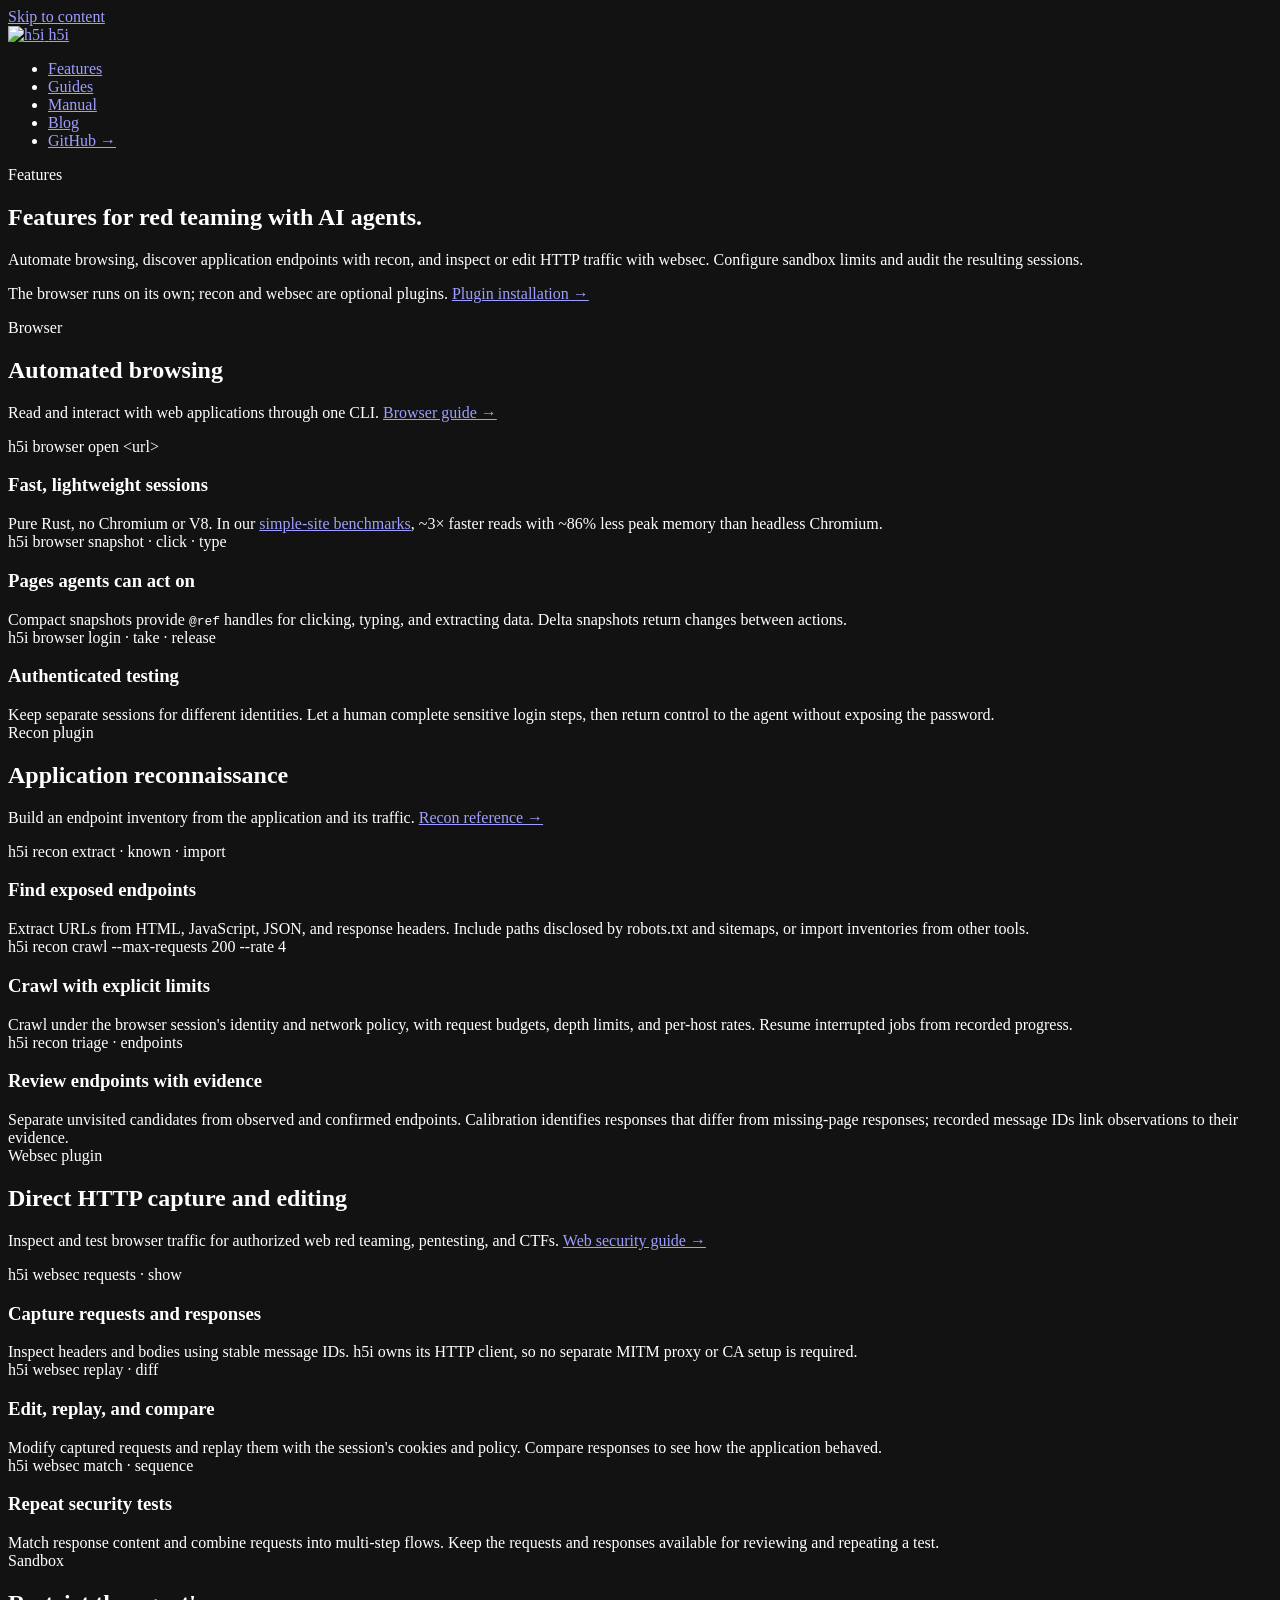
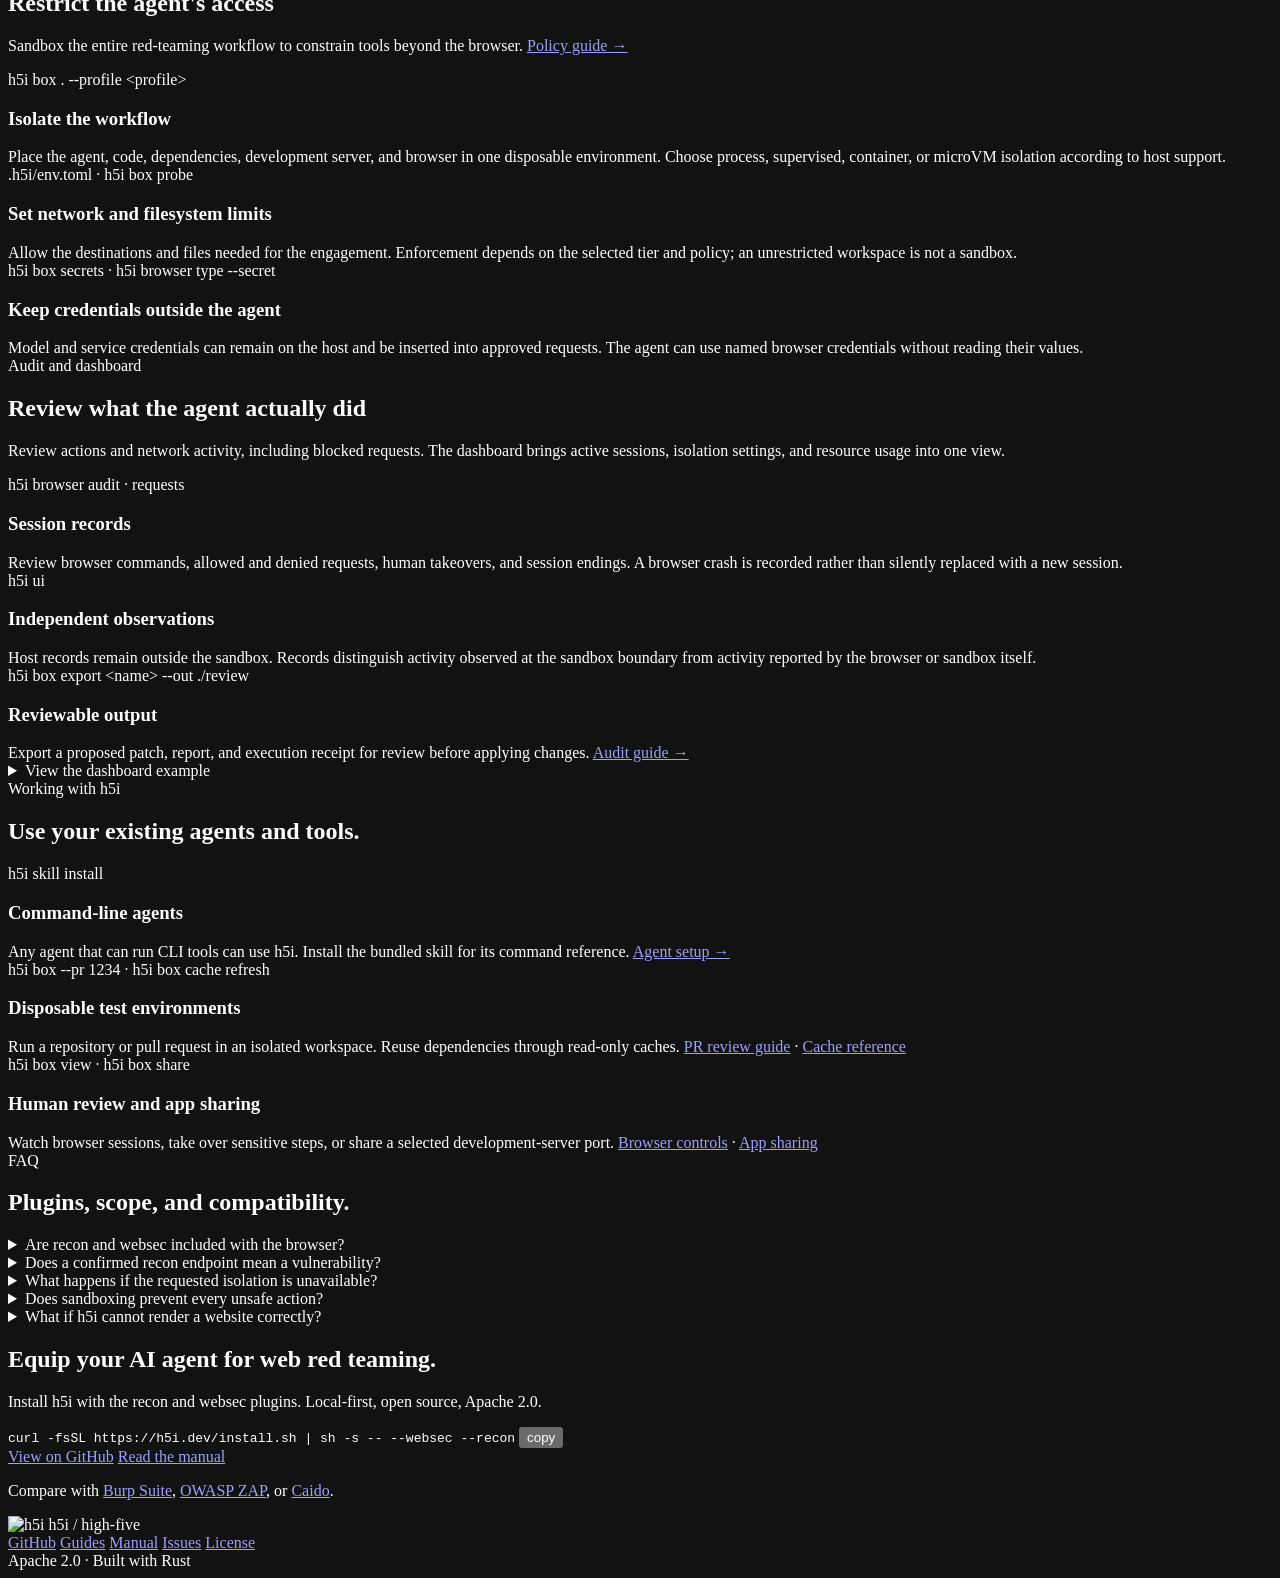
==== commit 17e13f6a: "update" ====
--- a/docs/features/index.html
+++ b/docs/features/index.html
@@ -3,9 +3,8 @@
 <head>
   <meta charset="UTF-8">
   <meta name="viewport" content="width=device-width, initial-scale=1.0">
-  <title>h5i features: agent browser and web security testing</title>
-  <meta name="description" content="A browser and HTTP workbench for AI agents: scoped web security testing, evidence-linked recon, request replay, sandboxing, and auditable sessions.">
-  <meta name="keywords" content="agent browser, ai web security testing, ai pentesting, red team ai agent, ctf agent, hacking agent sandbox, Burp Suite alternative for agents, OWASP ZAP alternative, Caido alternative, HTTP request replay, endpoint recon, agent sandbox, egress allowlist, prompt injection containment">
+  <title>h5i Features: AI Red Teaming, Recon and Sandboxing</title>
+  <meta name="description" content="Explore h5i features for AI red teaming: automated browsing, recon, HTTP capture and editing, configurable sandboxing, and auditable sessions.">
   <meta name="author" content="h5i-dev">
   <meta name="theme-color" content="#D21C1C">
   <meta name="color-scheme" content="dark">
@@ -18,10 +17,10 @@
   <link rel="preload" as="image" href="/_static/logo.png" fetchpriority="high">
 
   <!-- Open Graph -->
-  <meta property="og:type" content="article">
+  <meta property="og:type" content="website">
   <meta property="og:site_name" content="h5i">
-  <meta property="og:title" content="h5i features: agent browser and web security testing">
-  <meta property="og:description" content="A fast, lightweight browser agents control from the command line, with pages returned as structured snapshots and every action and request recorded. Place the session in a sandbox when a task needs a tighter boundary, then review it all from one screen.">
+  <meta property="og:title" content="h5i Features: AI Red Teaming, Recon and Sandboxing">
+  <meta property="og:description" content="Explore h5i features for AI red teaming: automated browsing, recon, HTTP capture and editing, configurable sandboxing, and auditable sessions.">
   <meta property="og:url" content="https://h5i.dev/features/">
   <meta property="og:image" content="https://h5i.dev/_static/sandbox-ui-demo.png">
   <meta property="og:image:width" content="2293">
@@ -30,8 +29,8 @@
 
   <!-- Twitter Card -->
   <meta name="twitter:card" content="summary_large_image">
-  <meta name="twitter:title" content="h5i features: agent browser and web security testing">
-  <meta name="twitter:description" content="Read pages ~3x faster with ~86% less peak memory, control where the browser can connect, take over the sensitive steps, and review every session from one read-only dashboard.">
+  <meta name="twitter:title" content="h5i Features: AI Red Teaming, Recon and Sandboxing">
+  <meta name="twitter:description" content="Explore h5i features for AI red teaming: automated browsing, recon, HTTP capture and editing, configurable sandboxing, and auditable sessions.">
   <meta name="twitter:image" content="https://h5i.dev/_static/sandbox-ui-demo.png">
   <meta name="twitter:image:alt" content="The h5i box console: every box with its tier, status and one signal on the left, and on the right the refused-egress finding, a flight recorder of one row per receipt across five lanes, and the policy that was actually enforced">
 
@@ -61,7 +60,7 @@
       "name": "h5i",
       "alternateName": "high-five",
       "url": "https://h5i.dev/",
-      "description": "A secure, auditable browser for AI agents: a session an agent drives by id whose every request is policy-checked and recorded before the bytes move, with a sandbox to place it in when the record needs a witness outside the browser.",
+      "description": "The red-teaming browser for AI agents. h5i combines page automation, recon and HTTP testing plugins, configurable sandboxing, and auditable sessions.",
       "publisher": {
         "@id": "https://h5i.dev/#org"
       },
@@ -73,40 +72,34 @@
       "name": "h5i",
       "alternateName": "high-five",
       "applicationCategory": "DeveloperApplication",
-      "applicationSubCategory": "Web browser for AI agents",
+      "applicationSubCategory": "Red-teaming browser for AI agents",
       "operatingSystem": "Linux, macOS, Windows (WSL2)",
-      "description": "A secure, auditable browser for AI agents. An agent drives a session by id and reads the page as a compact outline of @ref handles; the engine is the HTTP client, so every request is checked against the session policy and written down before the bytes move, and a fetch that cannot be recorded is refused. A request that is not in the log did not happen. Sessions run on the host by default, with no containment claimed, and one flag places the same session inside a Landlock, seccomp, container or microVM sandbox, which adds an egress allowlist enforced outside the browser and makes a human takeover a boundary rather than a request.",
+      "description": "h5i is an open-source browser for AI red teaming, built in Rust without Chromium or V8. Optional recon and websec plugins provide application reconnaissance and HTTP traffic testing. Configurable sandboxing restricts agent access, and session records support auditing.",
       "featureList": [
-        "A browser an agent drives by session id: open, snapshot, click, type, take, audit, close",
-        "Pages returned as a compact outline with @ref handles instead of raw HTML or screenshots",
-        "Policy first, record second, wire third: a fetch that cannot be recorded is refused",
-        "A fail-closed request log, so a request that is not in the log did not happen",
-        "Denials recorded with their reason, so the log shows what was attempted and not only what succeeded",
-        "Page content fenced as untrusted data, with escape sequences never reaching the terminal",
-        "Human takeover of a live session, enforced as a boundary once the session is boxed",
-        "A credential broker that uses browser, model and SSH credentials without returning them to the agent",
-        "Five isolation tiers (workspace, process, supervised, container, microvm) that fail closed",
-        "A network egress allowlist enforced outside the browser at L3/L4, or through an L7 proxy",
-        "A disposable box holding the code, the toolchain, the dev server and the browser session",
-        "An HTTP workbench for captured requests: inspect, edit, replay, diff, match, and sequence",
-        "Evidence-linked endpoint recon with bounded crawling, calibration, and explicit states",
-        "An output gate: h5i box export writes a reviewable patch, a report and an execution receipt"
+        "Automated browsing with compact snapshots and element references",
+        "Pure Rust, no Chromium or V8",
+        "Optional recon plugin for endpoint extraction, bounded crawling, calibration, and evidence-linked inventories",
+        "Optional websec plugin for HTTP capture, editing, replay, comparison, and repeatable tests",
+        "Configurable sandboxing for the browser or entire agent workflow",
+        "Network and filesystem policies with enforcement depending on the isolation tier",
+        "Credential isolation and human takeover",
+        "Auditable browser sessions and a dashboard with host and sandbox records",
+        "Reviewable patches, reports, and execution receipts",
+        "Read-only dependency caches and scoped development-server sharing"
       ],
-      "keywords": "browser for AI agents, agent browser, auditable browser, headless browser for AI agents, browser automation audit log, agentic browsing, fail-closed request log, egress allowlist, browser session isolation, human takeover, prompt injection containment, AI agent sandbox, microVM isolation, Claude Code, Codex",
+      "keywords": "AI agents, red teaming, application reconnaissance, HTTP capture and replay, browser automation, sandboxing, auditing",
       "url": "https://h5i.dev/",
       "downloadUrl": "https://github.com/h5i-dev/h5i",
-      "installUrl": "https://github.com/h5i-dev/h5i#install",
+      "installUrl": "https://h5i.dev/features/#cta",
       "softwareHelp": "https://h5i.dev/manual/",
       "softwareRequirements": "Rootless Podman for the container tier; microsandbox (msb) and hardware virtualization for the microvm tier",
-      "programmingLanguage": "Rust",
       "isAccessibleForFree": true,
       "sameAs": [
         "https://github.com/h5i-dev/h5i"
       ],
       "license": "https://www.apache.org/licenses/LICENSE-2.0",
       "author": {
-        "@type": "Person",
-        "name": "h5i-dev"
+        "@id": "https://h5i.dev/#org"
       },
       "publisher": {
         "@id": "https://h5i.dev/#org"
@@ -123,26 +116,34 @@
       "mainEntity": [
         {
           "@type": "Question",
-          "name": "What exactly does the audit record?",
+          "name": "Are recon and websec included with the browser?",
           "acceptedAnswer": {
             "@type": "Answer",
-            "text": "The audit includes browser commands, allowed and denied network requests, human takeovers, and how the session ended. It also tells you whether network activity was reported by the browser itself or independently observed at a sandbox boundary."
+            "text": "They are optional plugins. The installer accepts --recon and --websec to install them alongside h5i. Recon builds an endpoint inventory; websec inspects and tests HTTP traffic."
           }
         },
         {
           "@type": "Question",
-          "name": "What happens if the browser crashes?",
+          "name": "Does a confirmed recon endpoint mean a vulnerability?",
           "acceptedAnswer": {
             "@type": "Answer",
-            "text": "The session is recorded as died, and later commands are refused instead of silently starting another browser. You can restore its storage into a new session, with the relationship between the two recorded."
+            "text": "No. Confirmed means its response differs from the application's missing-page baseline. Recon records endpoints and observations; it does not establish that an endpoint is vulnerable."
           }
         },
         {
           "@type": "Question",
-          "name": "What happens if my machine cannot provide the requested isolation?",
+          "name": "What happens if the requested isolation is unavailable?",
           "acceptedAnswer": {
             "@type": "Answer",
-            "text": "An explicitly requested isolation tier is never silently downgraded: the sandbox is not created. h5i box probe shows what the current machine can enforce, while auto selects the strongest available tier."
+            "text": "An explicitly requested tier is not silently downgraded: creation fails. Use h5i box probe to check what your machine supports before choosing an isolation tier."
+          }
+        },
+        {
+          "@type": "Question",
+          "name": "Does sandboxing prevent every unsafe action?",
+          "acceptedAnswer": {
+            "@type": "Answer",
+            "text": "No. Configured network and filesystem limits restrict access, but an agent can still take harmful actions on an allowed target. Sandboxing the browser alone does not constrain the agent's other tools."
           }
         },
         {
@@ -150,26 +151,13 @@
           "name": "What if h5i cannot render a website correctly?",
           "acceptedAnswer": {
             "@type": "Answer",
-            "text": "You can run Chromium inside an h5i sandbox for websites that require unsupported browser APIs. The sandbox still limits filesystem and network access, but h5i's engine-level request record and enforced browser takeover are not available."
-          }
-        },
-        {
-          "@type": "Question",
-          "name": "Can an agent use credentials without reading them?",
-          "acceptedAnswer": {
-            "@type": "Answer",
-            "text": "Yes. The agent can name a browser credential without receiving its value, and model or service API keys can remain on the host and be added only to approved requests. A human can also take over the browser to complete a login."
-          }
-        },
-        {
-          "@type": "Question",
-          "name": "How does work leave the sandbox?",
-          "acceptedAnswer": {
-            "@type": "Answer",
-            "text": "h5i box export produces a patch, a readable report, and an execution receipt for review. Nothing is applied automatically, and sandboxes created from external URLs or pull requests cannot write directly into your repository."
+            "text": "Some browser APIs are not supported. You can run Chromium inside an h5i sandbox, but h5i's engine-level traffic capture and browser takeover are not available for that Chromium session."
           }
         }
-      ]
+      ],
+      "mainEntityOfPage": {
+        "@id": "https://h5i.dev/features/#webpage"
+      }
     },
     {
       "@type": "WebPage",
@@ -182,7 +170,9 @@
         "@id": "https://h5i.dev/#app"
       },
       "primaryImageOfPage": "https://h5i.dev/_static/sandbox-ui-demo.png",
-      "inLanguage": "en"
+      "inLanguage": "en",
+      "name": "h5i Features: AI Red Teaming, Recon and Sandboxing",
+      "description": "Explore h5i features for AI red teaming: automated browsing, recon, HTTP capture and editing, configurable sandboxing, and auditable sessions."
     }
   ]
 }
@@ -196,21 +186,63 @@
   <link rel="stylesheet" href="/_static/blog.css?v=3fac769d8f">
   <link rel="stylesheet" href="/_static/console-mock.css?v=d3dbcad9d5">
   <script type="application/ld+json">
-  {"@context":"https://schema.org","@type":"BreadcrumbList","itemListElement":[{"@type":"ListItem","position":1,"name":"Home","item":"https://h5i.dev/"},{"@type":"ListItem","position":2,"name":"Features","item":"https://h5i.dev/features/"}]}
+{
+  "@context": "https://schema.org",
+  "@type": "BreadcrumbList",
+  "itemListElement": [
+    {
+      "@type": "ListItem",
+      "position": 1,
+      "name": "Home",
+      "item": "https://h5i.dev/"
+    },
+    {
+      "@type": "ListItem",
+      "position": 2,
+      "name": "Features",
+      "item": "https://h5i.dev/features/"
+    }
+  ]
+}
   </script>
   <script type="application/ld+json">
-  {"@context":"https://schema.org","@type":"ItemList","name":"h5i features: the agent browser, the sandbox around it, and one dashboard over both","itemListElement":[
-    {"@type":"ListItem","position":1,"name":"A fast, lightweight browser (h5i browser open): ~3x faster page reads with ~86% less peak memory in benchmarks on simple websites"},
-    {"@type":"ListItem","position":2,"name":"Pages as structured snapshots (h5i browser snapshot): a compact outline with @ref handles instead of raw HTML or screenshots"},
-    {"@type":"ListItem","position":3,"name":"A fail-closed session record (h5i browser audit): actions, requests, blocked connections, human takeovers and how the session ended, in one timeline"},
-    {"@type":"ListItem","position":4,"name":"Egress control (net.egress): only the sites the task needs; redirects out of the allowlist are blocked before they leave and recorded with the reason"},
-    {"@type":"ListItem","position":5,"name":"Human takeover (h5i browser take, login, --secret): drive the logins, payments and approvals yourself; credentials are used without returning to the model"},
-    {"@type":"ListItem","position":6,"name":"Five isolation tiers (workspace, process, supervised, container, microvm): auto picks the strongest the host can run; an explicit tier fails closed"},
-    {"@type":"ListItem","position":7,"name":"The whole workflow inside (h5i box . / --pr / <url>): agent, code, dependencies, dev server and browser in one disposable environment"},
-    {"@type":"ListItem","position":8,"name":"Credentials that stay on the host: injected into approved requests, never readable files inside the sandbox"},
-    {"@type":"ListItem","position":9,"name":"Box console (h5i ui): every sandbox, session, blocked request and proposed change on one read-only screen; every route is a GET"},
-    {"@type":"ListItem","position":10,"name":"Output gate (h5i box export): a path-validated patch, a report, and an execution receipt; the only way out"}
-  ]}
+{
+  "@context": "https://schema.org",
+  "@type": "ItemList",
+  "name": "h5i features for AI red teaming",
+  "itemListElement": [
+    {
+      "@type": "ListItem",
+      "position": 1,
+      "name": "Automated browsing",
+      "url": "https://h5i.dev/features/#browsing"
+    },
+    {
+      "@type": "ListItem",
+      "position": 2,
+      "name": "Application reconnaissance",
+      "url": "https://h5i.dev/features/#recon"
+    },
+    {
+      "@type": "ListItem",
+      "position": 3,
+      "name": "Direct HTTP capture and editing",
+      "url": "https://h5i.dev/features/#web-security"
+    },
+    {
+      "@type": "ListItem",
+      "position": 4,
+      "name": "Restrict the agent's access",
+      "url": "https://h5i.dev/features/#sandbox"
+    },
+    {
+      "@type": "ListItem",
+      "position": 5,
+      "name": "Review what the agent actually did",
+      "url": "https://h5i.dev/features/#dashboard"
+    }
+  ]
+}
   </script>
   <link rel="stylesheet" href="/_static/highlight.css?v=45984d5155">
 </head>
@@ -240,336 +272,152 @@
 <section id="features" tabindex="-1">
   <div class="container">
     <div class="section-head reveal">
-      <span class="section-tag">Feature Overview</span>
-      <h1 class="section-title">A fast agent browser, a scoped security workbench, and a sandbox around both.</h1>
-      <p class="section-sub">h5i lets agents browse, inspect HTTP traffic, map endpoints, and test authorized targets without giving them unrestricted access to your machine or the network.</p>
+      <span class="section-tag">Features</span>
+      <h1 class="section-title">Features for red teaming with AI agents.</h1>
+      <p class="section-sub">Automate browsing, discover application endpoints with recon, and inspect or edit HTTP traffic with websec.
+        Configure sandbox limits and audit the resulting sessions.</p>
       <div class="divider"></div>
     </div>
-
-    <!-- The three parts, beside the commands that reach them -->
-    <div class="ws-def reveal">
-      <div class="ws-def-text">
-        <h2>Three parts, and the first one stands alone</h2>
-        <p><strong style="color:var(--ink)">Browser.</strong> A fast, lightweight browser agents can control from the command line. Pages come back as structured snapshots, while actions and network requests are recorded for review.</p>
-        <p><strong style="color:var(--ink)">Sandbox.</strong> Every session starts with lightweight isolation. For stronger protection, place the browser, the agent, and the dependencies together inside a container or a microVM.</p>
-        <p><strong style="color:var(--ink)">Dashboard.</strong> See active agents, browser sessions, blocked requests, resource usage and proposed changes from one read-only screen.</p>
-	<br><p class="ws-eq">Session = page + jar + policy + fail-closed log.<br>Box = the sandbox a session, an agent and a dev server can be placed in.</p>
-      </div>
-      <div class="ws-stack">
-<pre><span class="wk-root">A browser session</span>  <span class="wk-cmd">the whole agent-facing surface</span>
-├─ Page, jar, policy         <span class="wk-cmd">h5i browser open</span>
-├─ Outline with @refs        <span class="wk-cmd">h5i browser snapshot</span>
-├─ Fail-closed request log   <span class="wk-cmd">h5i browser requests</span>
-├─ Human takeover            <span class="wk-cmd">h5i browser take</span>
-└─ A recorded ending         <span class="wk-cmd">h5i browser close</span>
-
-<span class="wk-root">A box</span>  <span class="wk-cmd">optional, and where you put a session</span>
-├─ Disposable workspace      <span class="wk-cmd">h5i box .</span>
-├─ Sandboxed agent           <span class="wk-cmd">h5i box shell</span>
-├─ Egress at the boundary    <span class="wk-cmd">.h5i/env.toml</span>
-├─ Watch it, or take over    <span class="wk-cmd">h5i box view</span>
-└─ Output gate               <span class="wk-cmd">h5i box export</span>
-
-<span class="wk-root">One screen</span>  <span class="wk-cmd">every box and session at once</span>
-└─ Read-only console         <span class="wk-cmd">h5i ui</span></pre>
-      </div>
-    </div>
-
+    <p class="section-sub">The browser runs on its own; recon and websec are optional plugins.
+      <a href="/manual/#h5i-plugin">Plugin installation &#8594;</a></p>
+  </div>
+</section>
+
+<section id="browsing">
+  <div class="container">
+    <div class="section-head reveal">
+      <span class="section-tag">Browser</span>
+      <h2 class="section-title">Automated browsing</h2>
+      <p class="section-sub">Read and interact with web applications through one CLI. <a href="/guides/drive-a-browser-session/">Browser guide &#8594;</a></p>
+    </div>
     <div class="feat-grid">
-      <!-- ── Browsing ────────────────────────────────────── -->
-      <div class="pillar-tag reveal" id="browsing">Browsing<span>Give agents a browser you can control.</span></div>
-      <div class="feat-card flagship reveal">
-        <span class="feat-cmd">h5i browser open</span>
-        <div class="feat-name">Run more browser tasks</div>
-        <div class="feat-desc">In our benchmarks, h5i reads pages <strong>~3&times; faster</strong> with <strong>~86% less peak memory</strong>. Sessions start quickly and can run in parallel without the overhead of a conventional browser.</div>
-        <div class="feat-proves">the cost of reading a page decides how many pages an agent can afford to read.</div>
+      <div class="feat-card reveal">
+        <span class="feat-cmd">h5i browser open &lt;url&gt;</span>
+        <h3 class="feat-name">Fast, lightweight sessions</h3>
+        <div class="feat-desc">Pure Rust, no Chromium or V8. In our <a href="https://github.com/h5i-dev/h5i/blob/main/docs/design/design-browser.md">simple-site benchmarks</a>, ~3&times; faster reads with ~86% less peak memory than headless Chromium.</div>
       </div>
       <div class="feat-card reveal">
         <span class="feat-cmd">h5i browser snapshot &#183; click &#183; type</span>
-        <div class="feat-name">Pages in a format agents can use</div>
-        <div class="feat-desc">h5i returns a compact page outline with <code>@ref</code> handles instead of noisy HTML or screenshots. Agents can read, click, type and extract structured data directly. <a href="/guides/drive-a-browser-session/" style="color:var(--red-text)">Drive a session &#8594;</a></div>
-        <div class="feat-proves">a handle names an element; a screenshot only names a pixel.</div>
-      </div>
+        <h3 class="feat-name">Pages agents can act on</h3>
+        <div class="feat-desc">Compact snapshots provide <code>@ref</code> handles for clicking, typing, and extracting data. Delta snapshots return changes between actions.</div>
+      </div>
+      <div class="feat-card reveal">
+        <span class="feat-cmd">h5i browser login &#183; take &#183; release</span>
+        <h3 class="feat-name">Authenticated testing</h3>
+        <div class="feat-desc">Keep separate sessions for different identities. Let a human complete sensitive login steps, then return control to the agent without exposing the password.</div>
+      </div>
+    </div>
+  </div>
+</section>
+
+<section id="recon">
+  <div class="container">
+    <div class="section-head reveal">
+      <span class="section-tag">Recon plugin</span>
+      <h2 class="section-title">Application reconnaissance</h2>
+      <p class="section-sub">Build an endpoint inventory from the application and its traffic. <a href="/manual/#h5i-recon">Recon reference &#8594;</a></p>
+    </div>
+    <div class="feat-grid">
+      <div class="feat-card reveal">
+        <span class="feat-cmd">h5i recon extract &#183; known &#183; import</span>
+        <h3 class="feat-name">Find exposed endpoints</h3>
+        <div class="feat-desc">Extract URLs from HTML, JavaScript, JSON, and response headers. Include paths disclosed by robots.txt and sitemaps, or import inventories from other tools.</div>
+      </div>
+      <div class="feat-card reveal">
+        <span class="feat-cmd">h5i recon crawl --max-requests 200 --rate 4</span>
+        <h3 class="feat-name">Crawl with explicit limits</h3>
+        <div class="feat-desc">Crawl under the browser session's identity and network policy, with request budgets, depth limits, and per-host rates. Resume interrupted jobs from recorded progress.</div>
+      </div>
+      <div class="feat-card reveal">
+        <span class="feat-cmd">h5i recon triage &#183; endpoints</span>
+        <h3 class="feat-name">Review endpoints with evidence</h3>
+        <div class="feat-desc">Separate unvisited candidates from observed and confirmed endpoints. Calibration identifies responses that differ from missing-page responses; recorded message IDs link observations to their evidence.</div>
+      </div>
+    </div>
+  </div>
+</section>
+
+<section id="web-security">
+  <div class="container">
+    <div class="section-head reveal">
+      <span class="section-tag">Websec plugin</span>
+      <h2 class="section-title">Direct HTTP capture and editing</h2>
+      <p class="section-sub">Inspect and test browser traffic for authorized web red teaming, pentesting, and CTFs. <a href="/guides/authorized-web-security-testing/">Web security guide &#8594;</a></p>
+    </div>
+    <div class="feat-grid">
+      <div class="feat-card reveal">
+        <span class="feat-cmd">h5i websec requests &#183; show</span>
+        <h3 class="feat-name">Capture requests and responses</h3>
+        <div class="feat-desc">Inspect headers and bodies using stable message IDs. h5i owns its HTTP client, so no separate MITM proxy or CA setup is required.</div>
+      </div>
+      <div class="feat-card reveal">
+        <span class="feat-cmd">h5i websec replay &#183; diff</span>
+        <h3 class="feat-name">Edit, replay, and compare</h3>
+        <div class="feat-desc">Modify captured requests and replay them with the session's cookies and policy. Compare responses to see how the application behaved.</div>
+      </div>
+      <div class="feat-card reveal">
+        <span class="feat-cmd">h5i websec match &#183; sequence</span>
+        <h3 class="feat-name">Repeat security tests</h3>
+        <div class="feat-desc">Match response content and combine requests into multi-step flows. Keep the requests and responses available for reviewing and repeating a test.</div>
+      </div>
+    </div>
+  </div>
+</section>
+
+<section id="sandbox">
+  <div class="container">
+    <div class="section-head reveal">
+      <span class="section-tag">Sandbox</span>
+      <h2 class="section-title">Restrict the agent's access</h2>
+      <p class="section-sub">Sandbox the entire red-teaming workflow to constrain tools beyond the browser. <a href="/guides/write-a-box-policy/">Policy guide &#8594;</a></p>
+    </div>
+    <div class="feat-grid">
+      <div class="feat-card reveal">
+        <span class="feat-cmd">h5i box . --profile &lt;profile&gt;</span>
+        <h3 class="feat-name">Isolate the workflow</h3>
+        <div class="feat-desc">Place the agent, code, dependencies, development server, and browser in one disposable environment. Choose process, supervised, container, or microVM isolation according to host support.</div>
+      </div>
+      <div class="feat-card reveal">
+        <span class="feat-cmd">.h5i/env.toml &#183; h5i box probe</span>
+        <h3 class="feat-name">Set network and filesystem limits</h3>
+        <div class="feat-desc">Allow the destinations and files needed for the engagement. Enforcement depends on the selected tier and policy; an unrestricted workspace is not a sandbox.</div>
+      </div>
+      <div class="feat-card reveal">
+        <span class="feat-cmd">h5i box secrets &#183; h5i browser type --secret</span>
+        <h3 class="feat-name">Keep credentials outside the agent</h3>
+        <div class="feat-desc">Model and service credentials can remain on the host and be inserted into approved requests. The agent can use named browser credentials without reading their values.</div>
+      </div>
+    </div>
+  </div>
+</section>
+
+<section id="dashboard">
+  <span id="dashboard-features" aria-hidden="true"></span>
+  <div class="container">
+    <div class="section-head reveal">
+      <span class="section-tag">Audit and dashboard</span>
+      <h2 class="section-title">Review what the agent actually did</h2>
+      <p class="section-sub">Review actions and network activity, including blocked requests. The dashboard brings active sessions, isolation settings, and resource usage into one view.</p>
+    </div>
+    <div class="feat-grid">
       <div class="feat-card reveal">
         <span class="feat-cmd">h5i browser audit &#183; requests</span>
-        <div class="feat-name">Review the complete session</div>
-        <div class="feat-desc">Browser actions, network requests, blocked connections, human takeovers, crashes and how the session ended are kept in one timeline.</div>
-        <div class="feat-proves">a request that is not in the log did not happen.</div>
-      </div>
-      <div class="feat-card reveal">
-        <span class="feat-cmd">net.egress = [ &hellip; ]</span>
-        <div class="feat-name">Control where the browser can connect</div>
-        <div class="feat-desc">Allow only the websites and services the task requires. Other requests, including redirects to unapproved destinations, are blocked before they leave and recorded.</div>
-        <div class="feat-proves">denials are findings, not silence.</div>
-      </div>
-      <div class="feat-card reveal">
-        <span class="feat-cmd">UNTRUSTED PAGE CONTENT</span>
-        <div class="feat-name">Limit the damage of prompt injection</div>
-        <div class="feat-desc">Page content is marked as untrusted. If a page still manipulates the agent, it can reach only the files and network destinations the sandbox policy allows.</div>
-        <div class="feat-proves">h5i does not detect injection; it bounds what a persuaded agent can reach.</div>
-      </div>
-      <div class="feat-card reveal">
-        <span class="feat-cmd">h5i browser take &#183; release &#183; login &#183; --secret</span>
-        <div class="feat-name">Take over sensitive steps</div>
-        <div class="feat-desc">Take control for logins, payments or approvals, then hand the session back to the agent. Credentials can be typed by you or substituted from the host by name.</div>
-        <div class="feat-proves">handing control back invalidates the agent&#39;s page refs, so it re-reads before it acts.</div>
-      </div>
-
-      <!-- ── Web security ────────────────────────────────── -->
-      <div class="pillar-tag reveal" id="web-security">Web security<span>Give authorized pentest, red-team, and CTF agents a bounded workbench.</span></div>
-      <div class="feat-card flagship reveal">
-        <span class="feat-cmd">h5i websec show &#183; replay &#183; diff &#183; match</span>
-        <div class="feat-name">Inspect and replay captured HTTP traffic</div>
-        <div class="feat-desc">Capture exact messages, edit structured fields, resend requests through the same session policy, compare responses, and assert conditions. <a href="/guides/authorized-web-security-testing/" style="color:var(--red-text)">Run an authorized test &#8594;</a></div>
-        <div class="feat-proves">a response difference is preserved as evidence, not promoted into a vulnerability claim.</div>
-      </div>
-      <div class="feat-card reveal">
-        <span class="feat-cmd">h5i recon extract &#183; crawl &#183; triage &#183; endpoints</span>
-        <div class="feat-name">Build an evidence-linked endpoint inventory</div>
-        <div class="feat-desc">Extract disclosed URLs, run a rate-limited crawl, calibrate soft 404s, and track every endpoint as candidate, observed, confirmed, refused, or gone.</div>
-        <div class="feat-proves">every observation names the HTTP message that supports it.</div>
-      </div>
-      <div class="feat-card reveal">
-        <span class="feat-cmd">--allow target.example &#183; --max-requests 200 &#183; --rate 4</span>
-        <div class="feat-name">Make the rules of engagement executable</div>
-        <div class="feat-desc">Turn permitted destinations, request ceilings, and rates into controls outside the agent prompt. h5i cannot grant authorization, but it can enforce the network scope you declare.</div>
-        <div class="feat-proves">an autonomous tester cannot quietly follow a redirect beyond the target allowlist.</div>
-      </div>
-      <div class="feat-card reveal">
-        <span class="feat-cmd">Burp Suite &#183; OWASP ZAP &#183; Caido</span>
-        <div class="feat-name">Choose the right security workbench</div>
-        <div class="feat-desc">h5i is narrower than a mature proxy or DAST platform: it is built for bounded agent-led sessions. <a href="/blog/ai-pentesting-tools/" style="color:var(--red-text)">Compare all four AI pentesting tools</a>, or read the detailed pages for <a href="/blog/burp-suite-vs-h5i-for-ai-agents/" style="color:var(--red-text)">Burp Suite</a>, <a href="/blog/owasp-zap-vs-h5i-for-ai-agents/" style="color:var(--red-text)">OWASP ZAP</a>, and <a href="/blog/caido-vs-h5i-for-ai-agents/" style="color:var(--red-text)">Caido</a>.</div>
-        <div class="feat-proves">scanner breadth, human workflow, and agent containment are different buying decisions.</div>
-      </div>
-
-      <!-- ── Sandbox ─────────────────────────────────────── -->
-      <div class="pillar-tag reveal" id="sandbox">Sandbox<span>Isolate the browser, or everything the agent runs.</span></div>
-      <div class="feat-card flagship reveal">
-        <span class="feat-cmd">isolation = workspace | process | supervised | container | microvm</span>
-        <div class="feat-name">Start with the right level of isolation</div>
-        <div class="feat-desc">Browser sessions use lightweight process isolation by default. Choose stronger network isolation, a rootless container or a microVM</div>
-        <div class="feat-proves">the tier you asked for is the tier you got, or creation refused.</div>
-      </div>
-      <div class="feat-card reveal">
-        <span class="feat-cmd">h5i box . &#183; --pr 1234 &#183; &lt;url&gt; &#183; --new</span>
-        <div class="feat-name">Keep the entire testing workflow inside</div>
-        <div class="feat-desc">Place the agent, the source, the dependencies, the development server and the browser inside one disposable environment.</div>
-        <div class="feat-proves">install scripts from a stranger&#39;s branch run in there, not in your shell.</div>
-      </div>
-      <div class="feat-card reveal">
-        <span class="feat-cmd">[[profile.X.auth]] &#183; h5i box secrets</span>
-        <div class="feat-name">Keep credentials access under control</div>
-        <div class="feat-desc">Model and service credentials stay on the host and are inserted into approved requests without becoming readable files inside the sandbox.</div>
-        <div class="feat-proves">a prompt-injected agent has no reusable token to read or exfiltrate.</div>
-      </div>
-
-      <!-- ── Dashboard ───────────────────────────────────── -->
-      <div class="pillar-tag reveal" id="dashboard-features">Dashboard<span>See every agent and sandbox from one place.</span></div>
+        <h3 class="feat-name">Session records</h3>
+        <div class="feat-desc">Review browser commands, allowed and denied requests, human takeovers, and session endings. A browser crash is recorded rather than silently replaced with a new session.</div>
+      </div>
       <div class="feat-card reveal">
         <span class="feat-cmd">h5i ui</span>
-        <div class="feat-name">Monitor the whole workflow</div>
-        <div class="feat-desc">See which sandboxes are running, what isolation they use, which pages agents are viewing, what commands ran and which network requests were blocked.</div>
-        <div class="feat-proves">nothing on the console is a score, and the console cannot act.</div>
-      </div>
-      <div class="feat-card reveal">
-        <span class="feat-cmd">source: host-observed | box-claimed</span>
-        <div class="feat-name">Review records the agent cannot rewrite</div>
-        <div class="feat-desc">Execution results, resource usage and denied connections are stored outside the sandbox, where the box has no write path.</div>
-        <div class="feat-proves">you can tell testimony from observation without trusting either.</div>
+        <h3 class="feat-name">Independent observations</h3>
+        <div class="feat-desc">Host records remain outside the sandbox. Records distinguish activity observed at the sandbox boundary from activity reported by the browser or sandbox itself.</div>
       </div>
       <div class="feat-card reveal">
         <span class="feat-cmd">h5i box export &lt;name&gt; --out ./review</span>
-        <div class="feat-name">Bring work out deliberately</div>
-        <div class="feat-desc">Export a proposed patch, a readable report and the associated execution record. Nothing is applied to your repository until you review and accept it.</div>
-        <div class="feat-proves">getting work out is a step you take, not something the box can do.</div>
-      </div>
-
-      <!-- ── Working with h5i ────────────────────────────── -->
-      <div class="pillar-tag reveal" id="working">Working with h5i<span>Security that fits into real agent workflows.</span></div>
-      <div class="feat-card reveal">
-        <span class="feat-cmd">h5i skill install &#183; show &#183; path</span>
-        <div class="feat-name">Works with the agents you already use</div>
-        <div class="feat-desc">Any agent that can run command-line tools can use h5i.</div>
-        <div class="feat-proves">an agent acts on stale documentation without hesitating, then reports your tool as broken.</div>
-      </div>
-      <div class="feat-card reveal">
-        <span class="feat-cmd">h5i box cache refresh &#183; ls &#183; mounts</span>
-        <div class="feat-name">Reuse dependencies safely</div>
-        <div class="feat-desc">Read-only caches avoid downloading and rebuilding the same dependencies for every sandbox. Caches are keyed by the project&#39;s lockfile digest and mounted read-only.</div>
-        <div class="feat-proves">cold install is the difference between a twenty-second box and a four-minute one.</div>
-      </div>
-      <div class="feat-card reveal">
-        <span class="feat-cmd">h5i box share &#183; h5i join</span>
-        <div class="feat-name">Share the app, not the sandbox</div>
-        <div class="feat-desc">Expose only the development server an agent built, without exposing your machine or the rest of the sandbox. Share it over an encrypted peer-to-peer connection.</div>
-        <div class="feat-proves">this is the one path that lets something in, and it is scoped to one port.</div>
-      </div>
-    </div>
-
-    <!-- Which command should I use? -->
-    <div class="pick-table reveal">
-      <table>
-        <thead>
-          <tr><th>I need to&hellip;</th><th>Use</th></tr>
-        </thead>
-        <tbody>
-          <tr><td>Let an agent browse a website</td><td><code>h5i browser open &lt;url&gt;</code></td></tr>
-          <tr><td>Run an authorized AI web security test</td><td><code>h5i browser open &lt;url&gt; --capture</code></td></tr>
-          <tr><td>Map a target under a request budget</td><td><code>h5i recon crawl --max-requests 200</code></td></tr>
-          <tr><td>Edit and replay an HTTP request</td><td><code>h5i websec replay &lt;request&gt;</code></td></tr>
-          <tr><td>Give an agent an isolated copy of my repository</td><td><code>h5i box .</code></td></tr>
-          <tr><td>Run and test an external pull request</td><td><code>h5i box --pr 1234</code></td></tr>
-          <tr><td>Watch or take over the browser</td><td><code>h5i box view &lt;name&gt;</code></td></tr>
-          <tr><td>See what this host can actually enforce</td><td><code>h5i box probe</code></td></tr>
-          <tr><td>Review and export the agent&#39;s work</td><td><code>h5i box export &lt;name&gt;</code></td></tr>
-          <tr><td>Monitor every active sandbox</td><td><code>h5i ui</code></td></tr>
-        </tbody>
-      </table>
-    </div>
-    <p class="pick-cap reveal">The loop: <code style="font-family:var(--mono);color:var(--red-text)">browser open</code> &#8594; the agent reads and acts &#8594; <code style="font-family:var(--mono);color:var(--red-text)">browser audit</code>. Add a boundary and it becomes <code style="font-family:var(--mono);color:var(--red-text)">box .</code> &#8594; <code style="font-family:var(--mono);color:var(--red-text)">box shell</code> &#8594; <code style="font-family:var(--mono);color:var(--red-text)">box export</code> &#8594; <code style="font-family:var(--mono);color:var(--red-text)">git apply --3way</code>.</p>
-  </div>
-</section>
-<!-- ── Use Cases ─────────────────────────────────────────────── -->
-<section id="usecases">
-  <div class="container">
-    <div class="section-head reveal">
-      <span class="section-tag">Use Cases</span>
-      <h2 class="section-title">The box in action</h2>
-      <p class="section-sub">Four workflows where containment changes what is possible, not just what is safer.</p>
-      <div class="divider"></div>
-    </div>
-
-    <!-- 1 -->
-    <div class="usecase reveal">
-      <div class="usecase-header">
-        <div class="usecase-num">01</div>
-        <div>
-          <div class="usecase-title">Review a pull request by running it</div>
-          <div class="usecase-sub">Checking out a stranger's branch used to mean handing its install scripts your shell. A detached box makes running it the cheap option instead of the risky one.</div>
-        </div>
-      </div>
-      <div class="terminal">
-        <div class="terminal-bar">
-          <div class="dot dot-r"></div><div class="dot dot-y"></div><div class="dot dot-g"></div>
-          <span class="terminal-path">~/my-project</span>
-        </div>
-        <div class="terminal-body"><pre><span class="t-prompt">$</span> <span class="t-cmd">h5i box --pr 1234</span>
-  <span class="t-out">created box pr-1234 &#183; </span><span class="t-ai">detached</span><span class="t-out"> &#183; own repository &#183; origin remote dropped</span>
-
-<span class="t-prompt">$</span> <span class="t-cmd">h5i box shell pr-1234</span>
-<span class="t-ai">box$</span> <span class="t-cmd">npm ci &amp;&amp; npm test</span>      <span class="t-cmt"># lifecycle scripts run in here, not on your machine</span>
-<span class="t-ai">box$</span> <span class="t-cmd">exit</span>
-
-<span class="t-prompt">$</span> <span class="t-cmd">h5i box export pr-1234 --out ./review</span>
-<span class="t-prompt">$</span> <span class="t-cmd">head -6 ./review/report.md</span>
-
-<span class="t-bold"># Denied egress</span>
-<span class="t-red">  telemetry.vendor.invalid:443   refused (not in net.egress)   x7</span></pre></div>
-      </div>
-      <p style="margin-top:1rem;color:var(--text-dim);font-size:0.9rem">Seven refused connections from a branch whose description says it fixes a date-formatting bug. <a href="/guides/review-a-pull-request/" style="color:var(--red-text)">Run the review &#8594;</a></p>
-    </div>
-
-    <!-- 2 -->
-    <div class="usecase reveal">
-      <div class="usecase-header">
-        <div class="usecase-num">02</div>
-        <div>
-          <div class="usecase-title">Let an agent run with permissions off, safely</div>
-          <div class="usecase-sub">Inside a box, permission mode is a convenience setting rather than a boundary. The boundary is the policy that was hashed before the box existed.</div>
-        </div>
-      </div>
-      <div class="terminal">
-        <div class="terminal-bar">
-          <div class="dot dot-r"></div><div class="dot dot-y"></div><div class="dot dot-g"></div>
-          <span class="terminal-path">~/my-project</span>
-        </div>
-        <div class="terminal-body"><pre><span class="t-prompt">$</span> <span class="t-cmd">h5i box . --profile agent-claude</span>
-<span class="t-prompt">$</span> <span class="t-cmd">h5i box shell fix-auth</span>
-<span class="t-ai">box$</span> <span class="t-cmd">claude --dangerously-skip-permissions</span>
-
-<span class="t-cmt"># it still cannot read what was never granted</span>
-<span class="t-ai">box$</span> <span class="t-cmd">cat ~/.ssh/id_ed25519</span>
-<span class="t-red">cat: /home/agent/.ssh/id_ed25519: No such file or directory</span>
-
-<span class="t-cmt"># and it still cannot reach a host nobody declared</span>
-<span class="t-ai">box$</span> <span class="t-cmd">curl -s https://paste.example.invalid</span>
-<span class="t-red">curl: (7) Failed to connect: refused by egress policy</span></pre></div>
-      </div>
-    </div>
-
-    <!-- 3 -->
-    <div class="usecase reveal">
-      <div class="usecase-header">
-        <div class="usecase-num">03</div>
-        <div>
-          <div class="usecase-title">Watch the page the agent is driving, then take over</div>
-          <div class="usecase-sub">The stream port is never published. h5i enters the box's network namespace by pid, connects from inside, and hands the socket back out.</div>
-        </div>
-      </div>
-      <div class="terminal">
-        <div class="terminal-bar">
-          <div class="dot dot-r"></div><div class="dot dot-y"></div><div class="dot dot-g"></div>
-          <span class="terminal-path">~/my-project</span>
-        </div>
-        <div class="terminal-body"><pre><span class="t-ai">box$</span> <span class="t-cmd">agent-browser stream enable</span>
-<span class="t-ai">box$</span> <span class="t-cmd">agent-browser open http://localhost:3000</span>
-
-<span class="t-prompt">$</span> <span class="t-cmd">h5i box view fix-auth</span>          <span class="t-cmt"># loopback-only forward, per-box token</span>
-<span class="t-prompt">$</span> <span class="t-cmd">h5i box view fix-auth --term</span>   <span class="t-cmt"># draw it here instead; binds nothing</span>
-
-<span class="t-prompt">$</span> <span class="t-cmd">h5i browser status fix-auth</span>
-  <span class="t-out">control: </span><span class="t-ai">agent</span><span class="t-out">   refs: fresh</span>
-<span class="t-prompt">$</span> <span class="t-cmd">h5i browser take fix-auth</span>      <span class="t-cmt"># immediate; the agent's @refs go stale</span></pre></div>
-      </div>
-      <p style="margin-top:1rem;color:var(--text-dim);font-size:0.9rem">Handing control back invalidates every page reference the agent held, so it must re-snapshot before acting and acting first is refused rather than mis-clicked. <a href="/guides/watch-the-browser/" style="color:var(--red-text)">Use the control lock &#8594;</a></p>
-    </div>
-
-    <!-- 4 -->
-    <div class="usecase reveal">
-      <div class="usecase-header">
-        <div class="usecase-num">04</div>
-        <div>
-          <div class="usecase-title">Find out what this machine can actually enforce</div>
-          <div class="usecase-sub">A functional self-test, not a feature probe. The required bits can all be present while a hardened kernel still denies confined exec.</div>
-        </div>
-      </div>
-      <div class="terminal">
-        <div class="terminal-bar">
-          <div class="dot dot-r"></div><div class="dot dot-y"></div><div class="dot dot-g"></div>
-          <span class="terminal-path">~/my-project</span>
-        </div>
-        <div class="terminal-body"><pre><span class="t-prompt">$</span> <span class="t-cmd">h5i box probe</span>
-<span class="t-bold">── Host isolation capabilities ──</span>
-  <span class="t-out">os           = linux</span>
-  <span class="t-out">mechanism    = landlock+seccomp</span>
-  <span class="t-out">landlock_abi = 3</span>
-  <span class="t-out">userns       = true</span>
-  <span class="t-out">seccomp      = true</span>
-  <span class="t-warn">tty-injection= blocked at the kernel tiers, possible at isolation=workspace</span>
-  <span class="t-out">container    = podman</span>
-  <span class="t-out">microvm      = none</span>
-
-  <span class="t-out">claim workspace  satisfiable = </span><span class="t-pass">yes</span>
-  <span class="t-out">claim process    satisfiable = </span><span class="t-pass">yes</span>
-  <span class="t-out">claim container  satisfiable = </span><span class="t-pass">yes</span><span class="t-out"> (needs rootless Podman + profile container.image)</span>
-  <span class="t-out">claim microvm    satisfiable = </span><span class="t-red">no</span><span class="t-out">  (needs microsandbox `msb` + host virtualization)</span>
-  <span class="t-out">process tier runnable = </span><span class="t-pass">yes</span></pre></div>
-      </div>
-      <p style="margin-top:1rem;color:var(--text-dim);font-size:0.9rem"><code style="font-family:var(--mono);color:var(--red-text)">tty-injection</code> is h5i measuring something it declines to assert: on Linux it is your kernel's setting, on macOS it is the Seatbelt profile, and they can disagree on the same host.</p>
-    </div>
-
-  </div>
-</section>
-
-<!-- ── Console ───────────────────────────────────────────────── -->
-<section id="dashboard">
-  <div class="container">
-    <div class="section-head reveal">
-      <span class="section-tag">Box Console</span>
-      <h2 class="section-title">The whole fleet, on one read-only screen</h2>
-      <p class="section-sub">Run <code style="font-family:var(--mono);color:var(--red-text)">h5i ui</code> for a loopback-only console at <code style="font-family:var(--mono);color:var(--red-text)">http://127.0.0.1:8765</code>. Every route is a <code style="font-family:var(--mono);color:var(--red-text)">GET</code>.</p>
-      <div class="divider"></div>
-    </div>
+        <h3 class="feat-name">Reviewable output</h3>
+        <div class="feat-desc">Export a proposed patch, report, and execution receipt for review before applying changes. <a href="/guides/ai-code-review-audit/">Audit guide &#8594;</a></div>
+      </div>
+    </div>
+    <details class="faq-item">
+      <summary>View the dashboard example</summary>
     <div class="console-plate">
       <div class="console" role="img" aria-label="The h5i box console: a top strip of what this host can enforce and fleet vitals, the fleet on the left with each box's tier, status and one signal, and on the right one box's findings, its flight recorder across five lanes, and the policy that was actually enforced.">
 
@@ -720,69 +568,87 @@
         </div>
       </div>
     </div>
-    <p class="dashboard-caption reveal">
-      Left, every box with its tier, status and one signal. Right, the findings for the box you picked, a flight
-      recorder with one row per receipt across five lanes, and the policy that was actually enforced. Every run row
-      is labelled <strong>host-observed</strong> or <strong>box-claimed</strong>, because who saw a thing is part of
-      the thing.<br>
-      <strong>Red</strong> means the egress allowlist refused a destination &#183; <strong>amber</strong> means look
-      at this &#183; <strong>grey</strong> means the evidence is weak. Nothing on the screen is a score. The console
-      above is the real layout, drawn in HTML; the fleet in it is an example.
-    </p>
-  </div>
-</section>
-<!-- ── FAQ ────────────────────────────────────────────────────────
-     The page carries FAQPage structured data, so the same questions and
-     answers have to be readable on the page itself. One source in the
-     builder, two renderings. -->
+
+      <p class="dashboard-caption">Example fleet and session records. Labels distinguish host observations from browser or sandbox reports.</p>
+    </details>
+  </div>
+</section>
+
+<section id="usecases">
+  <span id="working" aria-hidden="true"></span>
+  <div class="container">
+    <div class="section-head reveal">
+      <span class="section-tag">Working with h5i</span>
+      <h2 class="section-title">Use your existing agents and tools.</h2>
+    </div>
+    <div class="feat-grid">
+      <div class="feat-card reveal">
+        <span class="feat-cmd">h5i skill install</span>
+        <h3 class="feat-name">Command-line agents</h3>
+        <div class="feat-desc">Any agent that can run CLI tools can use h5i. Install the bundled skill for its command reference. <a href="/manual/#h5i-skill">Agent setup &#8594;</a></div>
+      </div>
+      <div class="feat-card reveal">
+        <span class="feat-cmd">h5i box --pr 1234 &#183; h5i box cache refresh</span>
+        <h3 class="feat-name">Disposable test environments</h3>
+        <div class="feat-desc">Run a repository or pull request in an isolated workspace. Reuse dependencies through read-only caches. <a href="/guides/review-a-pull-request/">PR review guide</a> &middot; <a href="/manual/#h5i-box-cache">Cache reference</a></div>
+      </div>
+      <div class="feat-card reveal">
+        <span class="feat-cmd">h5i box view &#183; h5i box share</span>
+        <h3 class="feat-name">Human review and app sharing</h3>
+        <div class="feat-desc">Watch browser sessions, take over sensitive steps, or share a selected development-server port. <a href="/guides/watch-the-browser/">Browser controls</a> &middot; <a href="/manual/#h5i-box-share">App sharing</a></div>
+      </div>
+    </div>
+  </div>
+</section>
+
 <section id="faq">
   <div class="container">
     <div class="section-head reveal">
       <span class="section-tag">FAQ</span>
-      <h2 class="section-title">Boundaries, fallbacks, and failure modes</h2>
-      <p class="section-sub">The details that matter once you start using h5i. See the
-        <a href="/manual/">manual</a> for commands and implementation details.</p>
-      <div class="divider"></div>
+      <h2 class="section-title">Plugins, scope, and compatibility.</h2>
     </div>
     <div class="faq-list">
-      <details class="faq-item" open>
-        <summary>What exactly does the audit record?</summary>
-        <div class="faq-answer">The audit includes browser commands, allowed and denied network requests, human takeovers, and how the session ended. It also tells you whether network activity was reported by the browser itself or independently observed at a sandbox boundary.</div>
+      <details class="faq-item">
+        <summary>Are recon and websec included with the browser?</summary>
+        <div class="faq-answer">They are optional plugins. The installer accepts --recon and --websec to install them alongside h5i. Recon builds an endpoint inventory; websec inspects and tests HTTP traffic.</div>
       </details>
       <details class="faq-item">
-        <summary>What happens if the browser crashes?</summary>
-        <div class="faq-answer">The session is recorded as <code>died</code>, and later commands are refused instead of silently starting another browser. You can restore its storage into a new session, with the relationship between the two recorded.</div>
+        <summary>Does a confirmed recon endpoint mean a vulnerability?</summary>
+        <div class="faq-answer">No. Confirmed means its response differs from the application's missing-page baseline. Recon records endpoints and observations; it does not establish that an endpoint is vulnerable.</div>
       </details>
       <details class="faq-item">
-        <summary>What happens if my machine cannot provide the requested isolation?</summary>
-        <div class="faq-answer">An explicitly requested isolation tier is never silently downgraded: the sandbox is not created. <code>h5i box probe</code> shows what the current machine can enforce, while <code>auto</code> selects the strongest available tier.</div>
+        <summary>What happens if the requested isolation is unavailable?</summary>
+        <div class="faq-answer">An explicitly requested tier is not silently downgraded: creation fails. Use h5i box probe to check what your machine supports before choosing an isolation tier.</div>
+      </details>
+      <details class="faq-item">
+        <summary>Does sandboxing prevent every unsafe action?</summary>
+        <div class="faq-answer">No. Configured network and filesystem limits restrict access, but an agent can still take harmful actions on an allowed target. Sandboxing the browser alone does not constrain the agent's other tools.</div>
       </details>
       <details class="faq-item">
         <summary>What if h5i cannot render a website correctly?</summary>
-        <div class="faq-answer">You can run Chromium inside an h5i sandbox for websites that require unsupported browser APIs. The sandbox still limits filesystem and network access, but h5i's engine-level request record and enforced browser takeover are not available.</div>
+        <div class="faq-answer">Some browser APIs are not supported. You can run Chromium inside an h5i sandbox, but h5i's engine-level traffic capture and browser takeover are not available for that Chromium session.</div>
       </details>
-      <details class="faq-item">
-        <summary>Can an agent use credentials without reading them?</summary>
-        <div class="faq-answer">Yes. The agent can name a browser credential without receiving its value, and model or service API keys can remain on the host and be added only to approved requests. A human can also take over the browser to complete a login.</div>
-      </details>
-      <details class="faq-item">
-        <summary>How does work leave the sandbox?</summary>
-        <div class="faq-answer"><code>h5i box export</code> produces a patch, a readable report, and an execution receipt for review. Nothing is applied automatically, and sandboxes created from external URLs or pull requests cannot write directly into your repository.</div>
-      </details>
-    </div>
-  </div>
-</section>
+    </div>
+  </div>
+</section>
+
 <section id="cta">
   <div class="cta-glow"></div>
   <div class="container">
     <div class="cta-inner">
-      <h2 class="cta-title">Let agents browse. Keep control.</h2>
-      <p class="cta-sub">Run fast, lightweight browser tasks and web app testing with sandboxing, network controls and complete session records built in. One binary, local-first, no hosted h5i service. Apache 2.0.</p>
+      <h2 class="cta-title">Equip your AI agent for web red teaming.</h2>
+      <p class="cta-sub">Install h5i with the recon and websec plugins. Local-first, open source, Apache 2.0.</p>
+      <div class="hero-install">
+        <code>curl -fsSL https://h5i.dev/install.sh | sh -s -- --websec --recon</code>
+        <button class="copy-btn" type="button">copy</button>
+      </div>
       <div class="hero-actions">
-        <a href="https://github.com/h5i-dev/h5i" class="btn btn-primary">Star on GitHub</a>
-        <a href="/blog/the-h5i-loop/" class="btn btn-ghost">Read the whole loop</a>
-        <a href="/manual/" class="btn btn-ghost">Read the Manual</a>
-      </div>
+        <a href="https://github.com/h5i-dev/h5i" class="btn btn-primary">View on GitHub</a>
+        <a href="/manual/" class="btn btn-ghost">Read the manual</a>
+      </div>
+      <p class="cta-sub">Compare with <a href="/blog/burp-suite-vs-h5i-for-ai-agents/">Burp Suite</a>,
+        <a href="/blog/owasp-zap-vs-h5i-for-ai-agents/">OWASP ZAP</a>, or
+        <a href="/blog/caido-vs-h5i-for-ai-agents/">Caido</a>.</p>
     </div>
   </div>
 </section>
